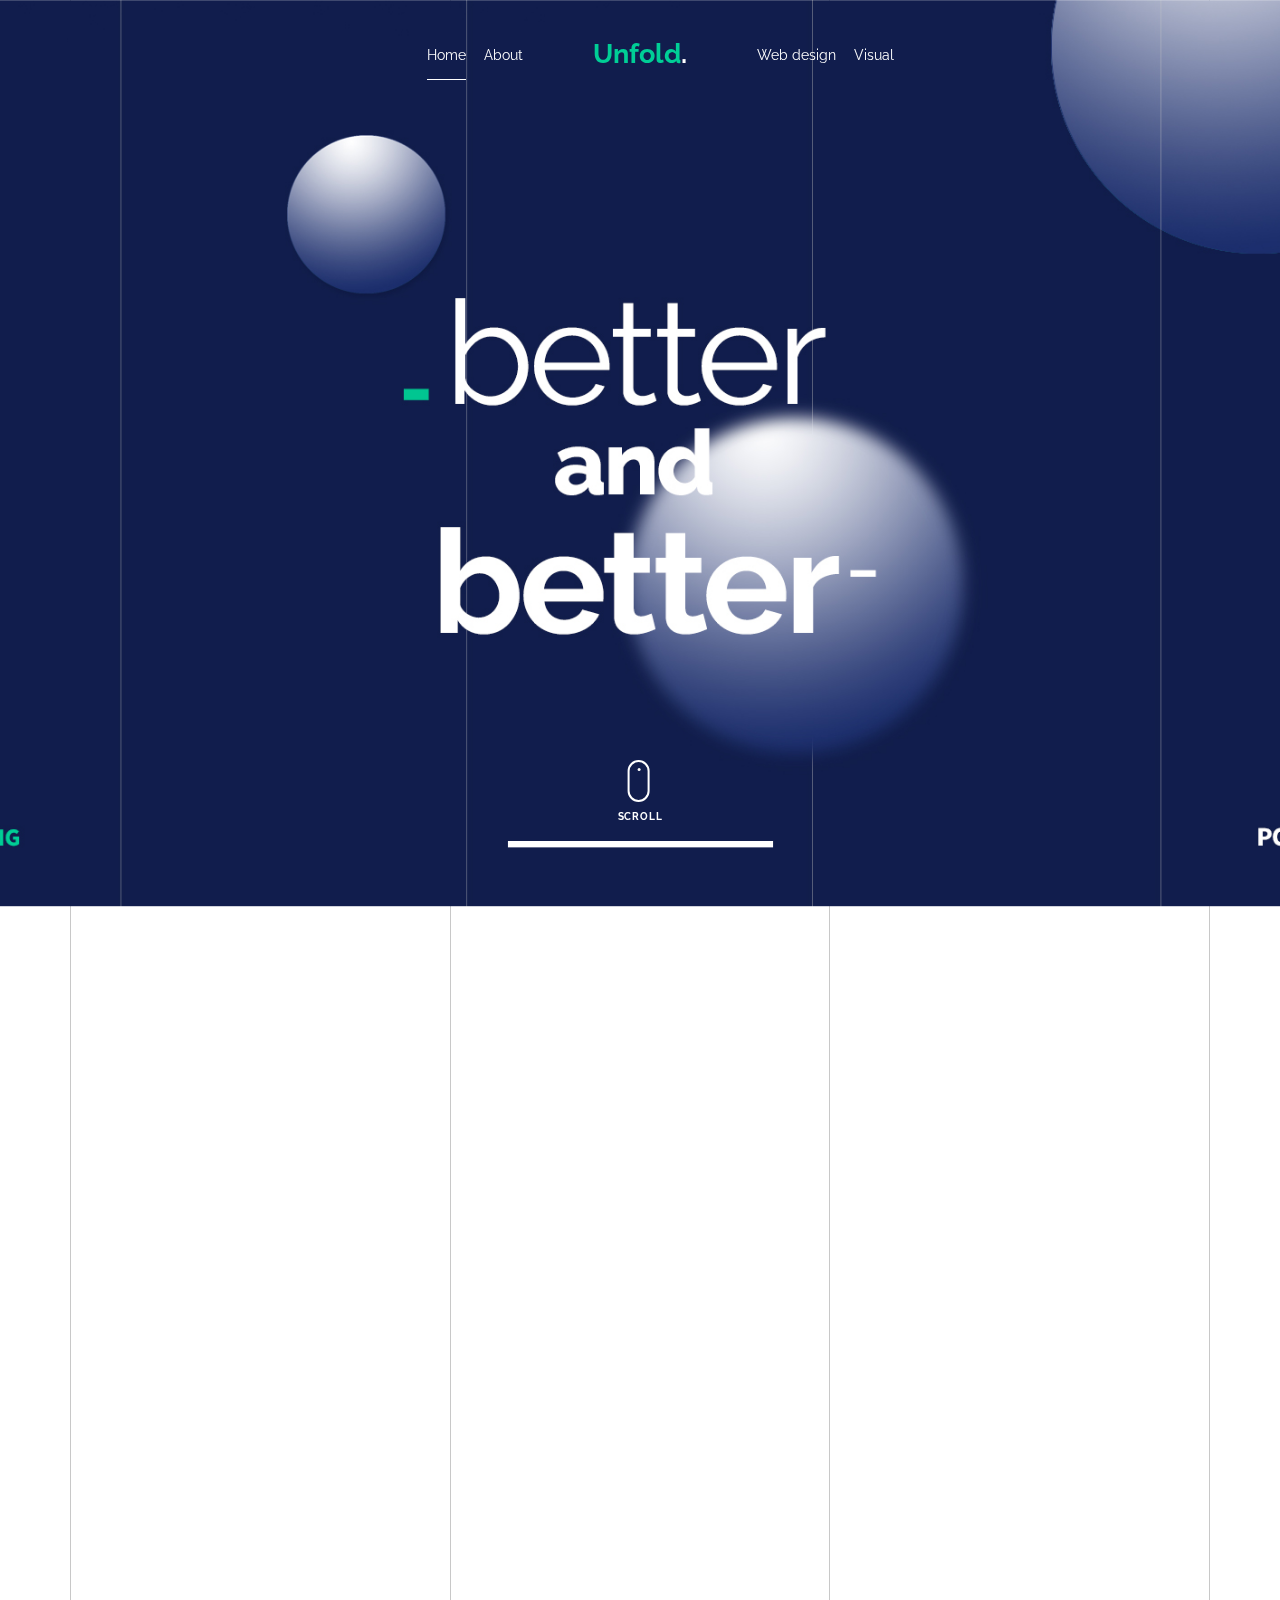
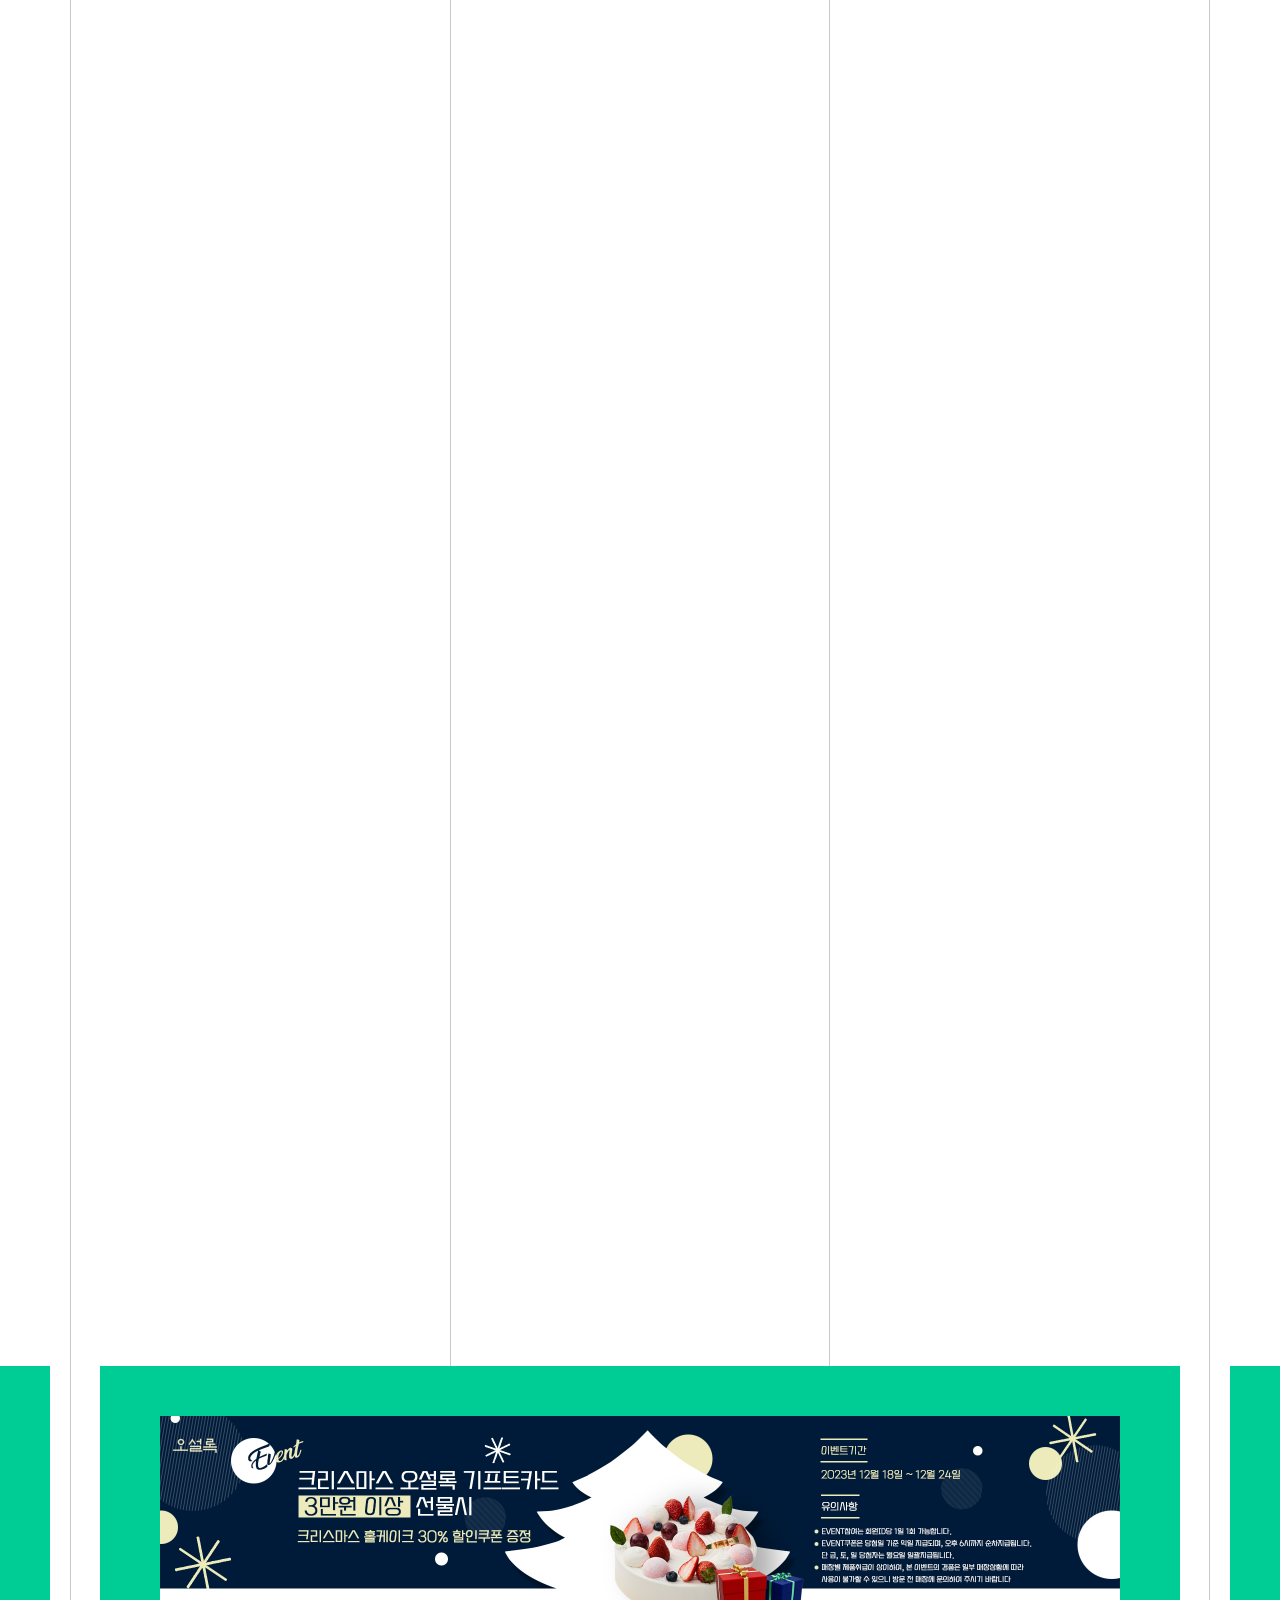
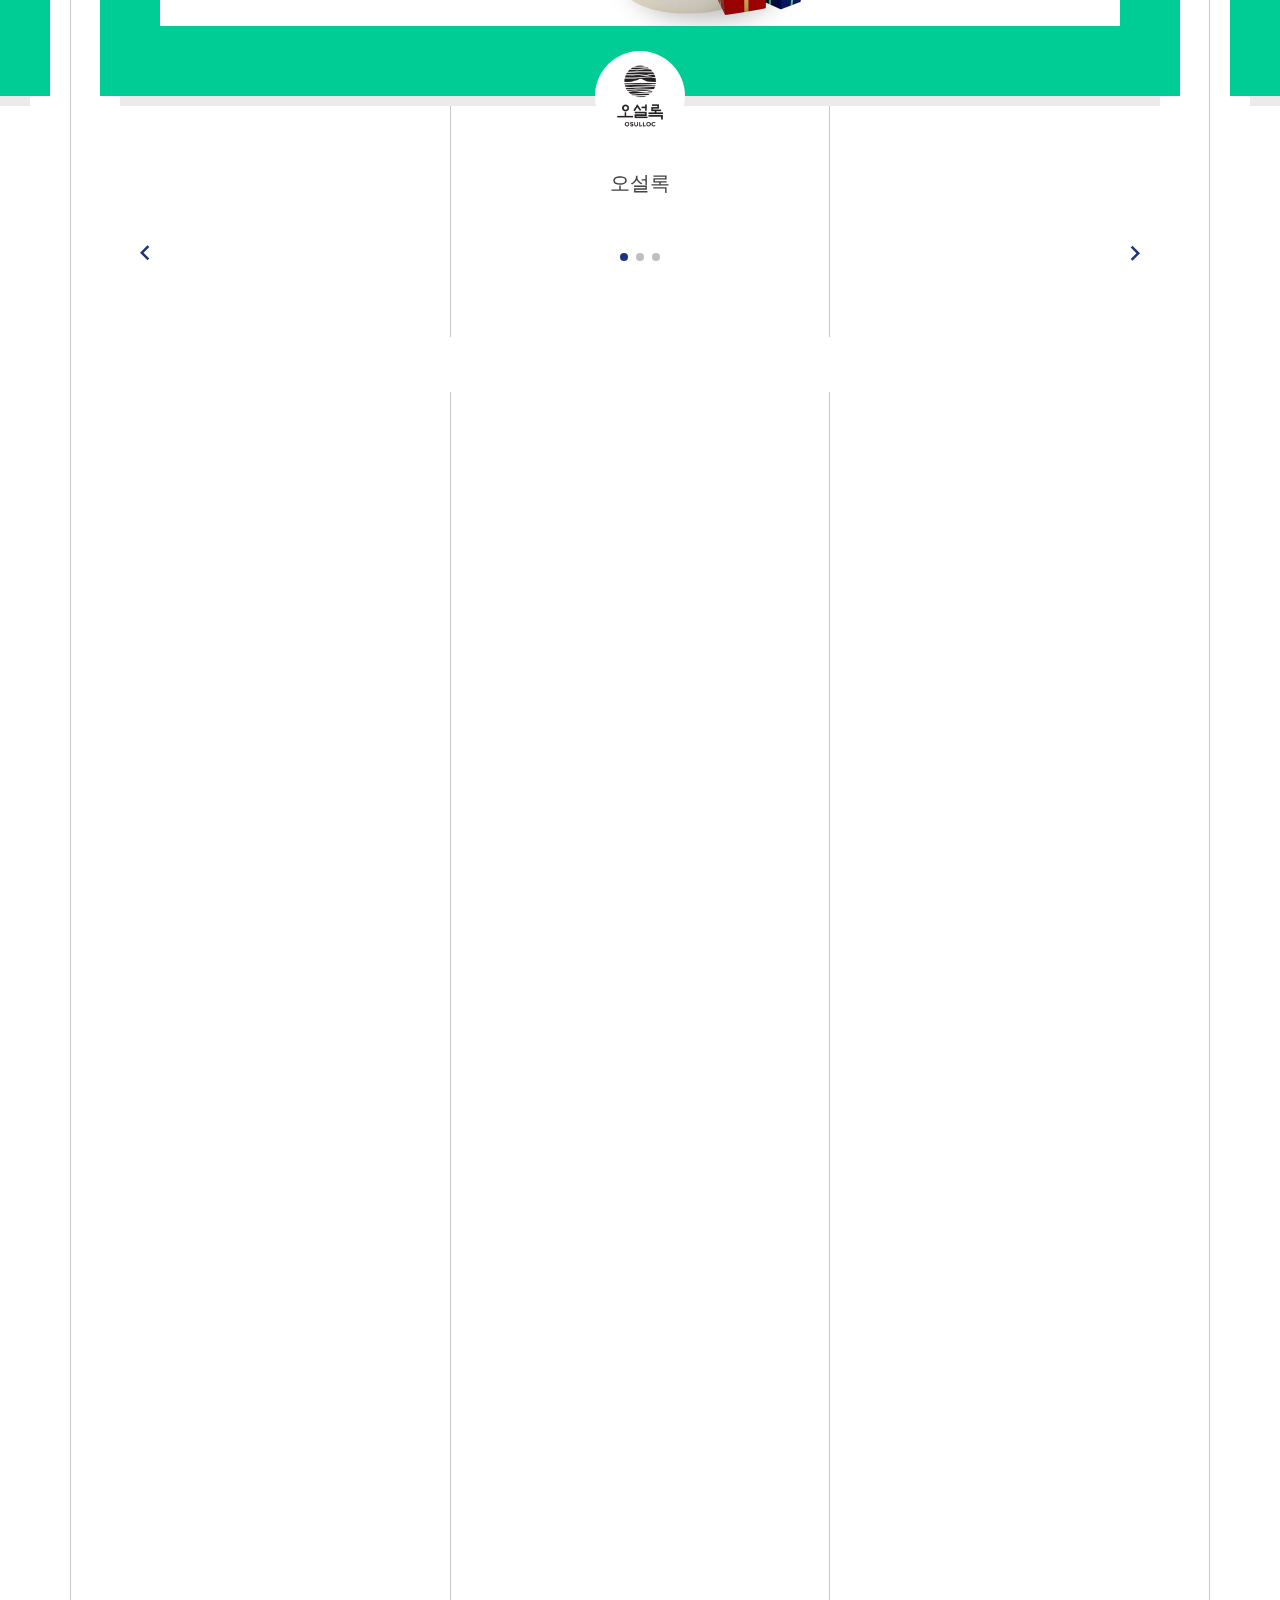
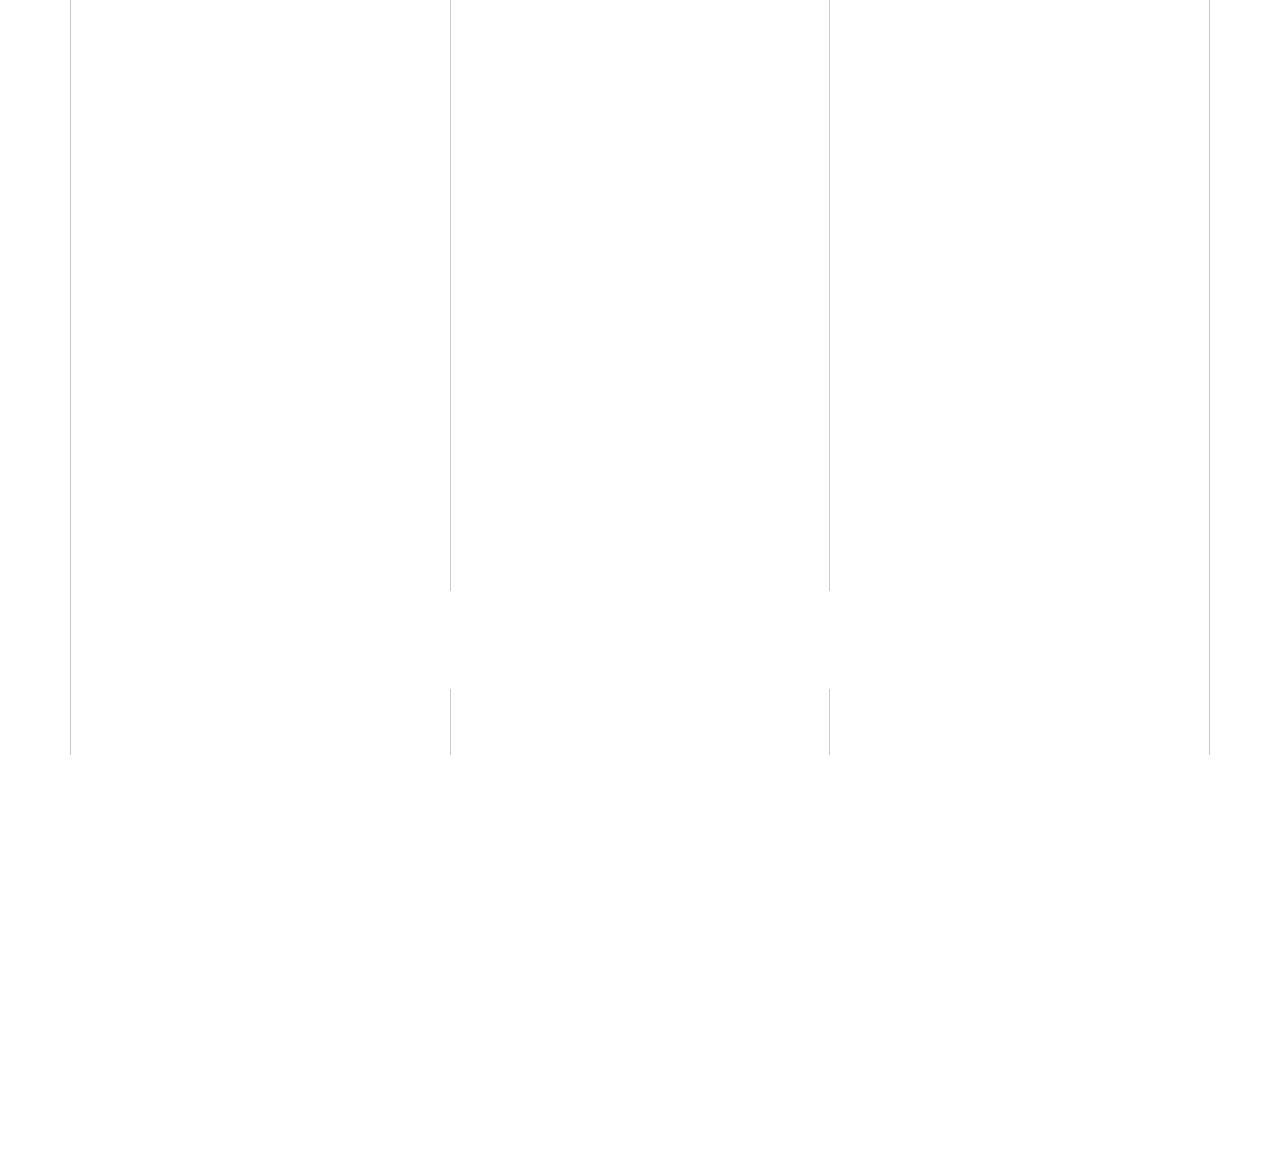
==== index.html @ 8fd65db9 "업로드" ====
<!doctype html>
<html lang="en">

<head>
  <title>Unfold &mdash; A onepage portfolio</title>
  <meta charset="utf-8">
  <meta name="viewport" content="width=device-width, initial-scale=1, shrink-to-fit=no">

  <meta name="description" content="">
  <meta name="keywords" content="html, css, javascript, jquery">
  <meta name="author" content="">

  <link rel="stylesheet" href="css/vendor/icomoon/style.css">
  <link rel="stylesheet" href="css/vendor/owl.carousel.min.css">
  <link rel="stylesheet" href="css/vendor/animate.min.css">
  <link rel="stylesheet" href="css/vendor/aos.css">
  <link rel="stylesheet" href="css/vendor/bootstrap.min.css">
  <link rel="stylesheet" href="css/vendor/jquery.fancybox.min.css">


  <!-- Theme Style -->
  <link rel="stylesheet" href="css/style.css">

</head>

<body data-spy="scroll" data-target=".site-nav-target" data-offset="200">

  <nav class="unslate_co--site-mobile-menu">
    <div class="close-wrap d-flex">
      <a href="#" class="d-flex ml-auto js-menu-toggle">
        <span class="close-label">Close</span>
        <div class="close-times">
          <span class="bar1"></span>
          <span class="bar2"></span>
        </div>
      </a>
    </div>
    <div class="site-mobile-inner"></div>
  </nav>


  <div class="unslate_co--site-wrap">

    <div class="unslate_co--site-inner">

      <div class="lines-wrap">
        <div class="lines-inner">
          <div class="lines"></div>
        </div>
      </div>
      <!-- END lines -->

      <nav class="unslate_co--site-nav site-nav-target">

        <div class="container">

          <div class="row align-items-center justify-content-between text-left">
            <div class="col-md-5 text-right">
              <ul class="site-nav-ul js-clone-nav text-left d-none d-lg-inline-block">
                <li class="has-children"><a href="#home-section" class="nav-link">Home</a> 
                </li>
                <li><a href="#about-section" class="nav-link">About</a></li>
              </ul>
            </div>
            <div class="site-logo pos-absolute">
              <a href="index.html" class="unslate_co--site-logo">Unfold<span>.</span></a>
            </div>
            <div class="col-md-5 text-right text-lg-left">
              <ul class="site-nav-ul js-clone-nav text-left d-none d-lg-inline-block">
                <li><a href="#journal-section" class="nav-link">Web design</a></li>
                <li><a href="#testimonial-section" class="nav-link">Visual</a></li>
              </ul>

              <ul class="site-nav-ul-none-onepage text-right d-inline-block d-lg-none">
                <li><a href="#" class="js-menu-toggle">Menu</a></li>
              </ul>

            </div>
          </div>
        </div>

      </nav>
      <!-- END nav -->

      <div class="cover-v1 jarallax" style="background-image: url('images/cover_bg_2.jpg');" id="home-section">
        <div class="container">
          <div class="row align-items-center">
            
            <!-- <div class="col-md-7 mx-auto text-center">
              <h1 class="heading gsap-reveal-hero">better</h1>
              <h2 class="subheading gsap-reveal-hero">and<br>better
              </h2>
            </div> -->

          </div>
        </div>


        <a href="#portfolio-section" class="mouse-wrap smoothscroll">
          <span class="mouse">
            <span class="scroll"></span>
          </span>
          <span class="mouse-label">Scroll</span>
        </a>

      </div>
      <!-- END .cover-v1 -->

      <div class="unslate_co--section" id="about-section">
        <div class="container">

          <div class="section-heading-wrap text-center mb-5">
            <h2 class="heading-h2 text-center divider"><span class="gsap-reveal">Profile</span></h2>
            <span class="gsap-reveal">
              <img src="images/divider.png" alt="divider" width="76">
            </span>
          </div>


          <div class="row mt-5 justify-content-between">
            <div class="col-md-4">
              <div class="contact-info-v1">
                <div class="gsap-reveal d-block">
                  <span class="d-block contact-info-label">Name</span>
                  <a href="#" class="contact-info-val">김소영 Kim so young</a>
                </div>
                <div class="gsap-reveal d-block">
                  <span class="d-block contact-info-label">Email</span>
                  <a href="#" class="contact-info-val">angiek@naver.com</a>
                </div>
                <div class="gsap-reveal d-block">
                  <span class="d-block contact-info-label">Phone</span>
                  <a href="#" class="contact-info-val">010.6419.0664</a>
                </div>
              </div>
            </div>

            <div class="col-md-4">
              <div class="contact-info-v1">
        
                <div class="gsap-reveal d-block">
                  <span class="d-block contact-info-label">Education</span>
                  <a href="#" class="contact-info-val">부산 문현여자고등학교 졸업<br>동서대학교 디지털디자인학부 졸업</a>
                </div>
                <div class="gsap-reveal d-block">
                  <span class="d-block contact-info-label">career</span>
                  <a href="#" class="contact-info-val">2011.07 - 2012에픽소프트 근무<br>2013 - 2014.03더썸비스타 근무</a>
                </div>
              </div>
            </div>

            <div class="col-md-4">
              <div class="contact-info-v1">
               
                <div class="gsap-reveal d-block">
                  <span class="d-block contact-info-label">licence</span>
                  <a href="#" class="contact-info-val">GTQ 포토샵1급<br>GTQ 일러스트 급</a>
                </div>
                <div class="gsap-reveal d-block">
                  <span class="d-block contact-info-label">Skill</span>
                  <a href="#" class="contact-info-val"><img src="images/skill.jpg"></a>
                </div>
              </div>
            </div>
          </div>
        </div>
      </div>

      <div class="unslate_co--section" id="journal-section">
        <div class="container">
          <div class="section-heading-wrap text-center mb-5">
            <h2 class="heading-h2 text-center divider"><span class="gsap-reveal">Web Design</span></h2>
            <span class="gsap-reveal"><img src="images/divider.png" alt="divider" width="76"></span>
          </div>

          
          <div class="row gutter-v4 align-items-stretch">
            <div class="col-sm-6 col-md-6 col-lg-8 blog-post-entry" data-aos="fade-up" data-aos-delay="0">

              <a href="web_01.html" class="grid-item blog-item w-100 h-100">
                <div class="overlay">
                  <div class="portfolio-item-content">
                    <h3>영도병원 홈페이지</h3>
                    <p class="post-meta">Web Design <span class="small">&bullet;</span> pc , mobile</p>
                  </div>
                </div>
                <img src="images/post_1.jpg" class="lazyload" alt="Image" />
              </a>


            </div>
            <div class="col-sm-6 col-md-6 col-lg-4 blog-post-entry" data-aos="fade-up" data-aos-delay="100">
              <a href="web_02.html" class="grid-item blog-item w-100 h-100">
                <div class="overlay">
                  <div class="portfolio-item-content">
                    <h3>마녀공장 홈페이지</h3>
                    <p class="post-meta">Web Design <span class="small">&bullet;</span> pc </p>
                  </div>
                </div>
                <img src="images/post_2.jpg" class="lazyload" alt="Image" />
              </a>
            </div>


            <div class="col-sm-6 col-md-6 col-lg-4 blog-post-entry" data-aos="fade-up" data-aos-delay="0">

              <a href="web_03.html" class="grid-item blog-item w-100 h-100">
                <div class="overlay">
                  <div class="portfolio-item-content">
                    <h3>샘표 홈페이지</h3>
                    <p class="post-meta">Web Design <span class="small">&bullet;</span> pc </p>
                  </div>
                </div>
                <img src="images/post_3.jpg" class="lazyload" alt="Image" />
              </a>


            </div>
            <div class="col-sm-6 col-md-6 col-lg-4 blog-post-entry" data-aos="fade-up" data-aos-delay="100">
              <a href="web_04.html" class="grid-item blog-item w-100 h-100">
                <div class="overlay">
                  <div class="portfolio-item-content">
                    <h3>해파리스튜디오 스마트스토어</h3>
                    <p class="post-meta">Web Design <span class="small">&bullet;</span> pc , mobile</p>
                  </div>
                </div>
                <img src="images/post_4.jpg" class="lazyload" alt="Image" />
              </a>
            </div>

            <div class="col-sm-6 col-md-6 col-lg-4 blog-post-entry" data-aos="fade-up" data-aos-delay="200">
              <a href="web_05.html" class="grid-item blog-item w-100 h-100">
                <div class="overlay">
                  <div class="portfolio-item-content">
                    <h3>보령 홈페이지</h3>
                    <p class="post-meta">Web Design <span class="small">&bullet;</span> pc </p>
                  </div>
                </div>
                <img src="images/post_5.jpg" class="lazyload" alt="Image" />
              </a>
            </div>

            <div class="col-sm-6 col-md-6 col-lg-12 blog-post-entry" data-aos="fade-up" data-aos-delay="0">

              <a href="web_06.html" class="grid-item blog-item w-100 h-100">
                <div class="overlay">
                  <div class="portfolio-item-content">
                    <h3>초록우산 홈페이지</h3>
                    <p class="post-meta">Web Design <span class="small">&bullet;</span> pc , tablet , mobile</p>
                  </div>
                </div>
                <img src="images/post_1.jpg" class="lazyload" alt="Image" />
              </a>


            </div>


          </div>

        </div>
      </div>

      <div class="unslate_co--section" id="testimonial-section">
        <div class="container">
          <div class="section-heading-wrap text-center mb-5">
            <h2 class="heading-h2 text-center divider"><span class="gsap-reveal">Banner</span></h2>
            <span class="gsap-reveal"><img src="images/divider.png" alt="divider" width="76"></span>
          </div>
        </div>

        <div class="owl-carousel testimonial-slider" data-aos="fade-up">
          <div>
            <div class="testimonial-v1">
              <div class="testimonial-inner-bg">
                <a href="images/ban_01_full.jpg" class="portfolio-item" data-fancybox="gallery" data-caption="Render Packaging">
                  <div class="overlay">
                    <span class="wrap-icon icon-photo2"></span>
                    <div class="portfolio-item-content">
                      <h3>오설록</h3>
                      <p>Banner, photoshop</p>
                    </div>
                  </div>
                <img src="images/ban_01.jpg" alt="오설록배너">
                </a>
              </div>

              <div class="testimonial-author-info">
                <img src="images/person_man_1.jpg" alt="Image">
                <h3>오설록</h3>
                <span class="d-block position">Product Designer @facebook</span>
              </div>

            </div>
          </div>
          <div>
            <div class="testimonial-v1">
              <div class="testimonial-inner-bg">
                <a href="images/ban_02_full.jpg" class="portfolio-item" data-fancybox="gallery" data-caption="Render Packaging">
                  <div class="overlay">
                    <span class="wrap-icon icon-photo2"></span>
                    <div class="portfolio-item-content">
                      <h3>베스킨라빈스</h3>
                      <p>Banner, photoshop</p>
                    </div>
                  </div>
                <img src="images/ban_02.jpg" alt="베스킨라빈스배너">
                </a>
              </div>

              <div class="testimonial-author-info">
                <img src="images/person_man_2.jpg" alt="Image">
                <h3>베스킨라빈스</h3>
                <span class="d-block position">Product Designer @Shopify</span>
              </div>

            </div>
          </div>
          <div>
            <div class="testimonial-v1">
              <div class="testimonial-inner-bg">
                <a href="images/ban_03_full.jpg" class="portfolio-item" data-fancybox="gallery" data-caption="Render Packaging">
                  <div class="overlay">
                    <span class="wrap-icon icon-photo2"></span>
                    <div class="portfolio-item-content">
                      <h3>KB국민카드</h3>
                      <p>banner, photoshop,illustrator</p>
                    </div>
                  </div>
                <img src="images/ban_03.jpg" alt="KB국민카드배너">
                </a>
              </div>

              <div class="testimonial-author-info">
                <img src="images/person_woman_1.jpg" alt="Image">
                <h3>KB국민카드</h3>
                <span class="d-block position">Product Designer @Twitter</span>
              </div>

            </div>
          </div>
        </div>

      </div>
      <!-- END testimonial -->

      <div class="unslate_co--section" id="portfolio-section">
        <div class="container">


          <div class="relative">
            <div class="loader-portfolio-wrap">
              <div class="loader-portfolio"></div>
            </div>
          </div>
          <div id="portfolio-single-holder"></div>

          <div class="portfolio-wrapper">

            <div class="d-flex align-items-center mb-4 gsap-reveal gsap-reveal-filter">
              <h2 class="mr-auto heading-h2"><span class="gsap-reveal">Visual</span></h2>

              <!-- <a href="#" class="text-white js-filter d-inline-block d-lg-none">Filter</a>
              
              <div class="filter-wrap">
                <div class="filter ml-auto" id="filters">
                  <a href="#" class="active" data-filter="*">All</a>
                  <a href="#" data-filter=".web">Web</a>
                  <a href="#" data-filter=".branding">Branding</a>
                  <a href="#" data-filter=".illustration">Illustration</a>
                  <a href="#" data-filter=".packaging">Packaging</a>
                </div>
              </div> -->
            </div>



            <div id="posts" class="row gutter-isotope-item">
              <div class="item web illustration col-sm-6 col-md-6 col-lg-4 isotope-mb-2">
                <a href="images/visual_01_full.jpg" class="portfolio-item isotope-item gsap-reveal-img"
                  data-fancybox="gallery" data-caption="삼진어묵 캠핑어묵탕 출시 배너">
                  <div class="overlay">
                    <span class="wrap-icon2 icon-photo2"></span>
                    <div class="portfolio-item-content">
                      <h3>삼진어묵</h3>
                      <p>Banner, photoshop,illustrator</p>
                    </div>
                  </div>
                  <img src="images/visual_01.jpg" class="lazyload  img-fluid" alt="Images" />
                </a>
              </div>

              <div class="item web illustration col-sm-6 col-md-6 col-lg-4 isotope-mb-2">
                <a href="images/visual_10_full.jpg" class="portfolio-item isotope-item gsap-reveal-img"
                  data-fancybox="gallery" data-caption="카드뉴스 무료폰트">
                  <div class="overlay">
                    <span class="wrap-icon2 icon-photo2"></span>
                    <div class="portfolio-item-content">
                      <h3>카드뉴스 무료폰트</h3>
                      <p>Card news, photoshop</p>
                    </div>
                  </div>
                  <img src="images/visual_10.jpg" class="lazyload  img-fluid" alt="Images" />
                </a>
              </div>

              <div class="item web illustration col-sm-6 col-md-6 col-lg-4 isotope-mb-2">
                <a href="images/visual_12_full.jpg" class="portfolio-item isotope-item gsap-reveal-img"
                  data-fancybox="gallery" data-caption="카드뉴스 일기쓰기">
                  <div class="overlay">
                    <span class="wrap-icon2 icon-photo2"></span>
                    <div class="portfolio-item-content">
                      <h3>카드뉴스 일기쓰기</h3>
                      <p>Banner, photoshop</p>
                    </div>
                  </div>
                  <img src="images/visual_12.jpg" class="lazyload  img-fluid" alt="Images" />
                </a>
              </div>

              <div class="item web illustration col-sm-6 col-md-6 col-lg-4 isotope-mb-2">
                <a href="images/visual_09_full.jpg" class="portfolio-item isotope-item gsap-reveal-img"
                  data-fancybox="gallery" data-caption="카드뉴스 감기예방">
                  <div class="overlay">
                    <span class="wrap-icon2 icon-photo2"></span>
                    <div class="portfolio-item-content">
                      <h3>카드뉴스 감기예방</h3>
                      <p>Card news, photoshop, illustration</p>
                    </div>
                  </div>
                  <img src="images/visual_09.jpg" class="lazyload  img-fluid" alt="Images" />
                </a>
              </div>

              <div class="item web illustration col-sm-6 col-md-6 col-lg-4 isotope-mb-2">
                <a href="images/visual_02_full.jpg" class="portfolio-item isotope-item gsap-reveal-img"
                  data-fancybox="gallery" data-caption="올리브영 가정의달 배너">
                  <div class="overlay">
                    <span class="wrap-icon2 icon-photo2"></span>
                    <div class="portfolio-item-content">
                      <h3>올리브영</h3>
                      <p>Banner, photoshop</p>
                    </div>
                  </div>
                  <img src="images/visual_02.jpg" class="lazyload  img-fluid" alt="Images" />
                </a>
              </div>

              <div class="item web illustration col-sm-6 col-md-6 col-lg-4 isotope-mb-2">
                <a href="images/visual_04_full.jpg" class="portfolio-item isotope-item gsap-reveal-img"
                  data-fancybox="gallery" data-caption="스마트스토어 옐로우팩배너">
                  <div class="overlay">
                    <span class="wrap-icon2 icon-photo2"></span>
                    <div class="portfolio-item-content">
                      <h3>스마트스토어 옐로우팩배너</h3>
                      <p>Banner, photoshop</p>
                    </div>
                  </div>
                  <img src="images/visual_04.jpg" class="lazyload  img-fluid" alt="Images" />
                </a>
              </div>

              <div class="item branding packaging col-sm-6 col-md-6 col-lg-4 isotope-mb-2">
                <a href="images/visual_07_full.jpg" class="portfolio-item item-portrait isotope-item gsap-reveal-img "
                  data-fancybox="gallery" data-caption="스마트스토어 포인트적립배너">
                  <div class="overlay">
                    <span class="wrap-icon2 icon-photo2"></span>
                    <div class="portfolio-item-content">
                      <h3>스마트스토어 포인트적립배너</h3>
                      <p>Banner, photoshop</p>
                    </div>
                  </div>
                  <img src="images/visual_07.jpg" class="lazyload  img-fluid" alt="Images" />
                </a>
              </div>

              <div class="item web illustration col-sm-6 col-md-6 col-lg-4 isotope-mb-2">
                <a href="images/visual_06_full.jpg" class="portfolio-item isotope-item gsap-reveal-img"
                  data-fancybox="gallery" data-caption=" 리뷰어모집팝업&상세페이지">
                  <div class="overlay">
                    <span class="wrap-icon2 icon-photo2"></span>
                    <div class="portfolio-item-content">
                      <h3>리뷰어모집팝업&상세페이지</h3>
                      <p>Banner, photoshop</p>
                    </div>
                  </div>
                  <img src="images/visual_06.jpg" class="lazyload  img-fluid" alt="Images" />
                </a>
              </div>

              <div class="item web illustration col-sm-6 col-md-6 col-lg-4 isotope-mb-2">
                <a href="images/visual_11_full.jpg" class="portfolio-item isotope-item gsap-reveal-img"
                  data-fancybox="gallery" data-caption="카드뉴스 제철과일">
                  <div class="overlay">
                    <span class="wrap-icon2 icon-photo2"></span>
                    <div class="portfolio-item-content">
                      <h3>카드뉴스 제철과일</h3>
                      <p>Banner, photoshop, illustration</p>
                    </div>
                  </div>
                  <img src="images/visual_11.jpg" class="lazyload  img-fluid" alt="Images" />
                </a>
              </div>

              <div class="item web illustration col-sm-6 col-md-6 col-lg-4 isotope-mb-2">
                <a href="images/visual_13_full.jpg" class="portfolio-item isotope-item gsap-reveal-img"
                  data-fancybox="gallery" data-caption="이디야 배너">
                  <div class="overlay">
                    <span class="wrap-icon2 icon-photo2"></span>
                    <div class="portfolio-item-content">
                      <h3>이디야 배너</h3>
                      <p>Banner, photoshop</p>
                    </div>
                  </div>
                  <img src="images/visual_13.jpg" class="lazyload  img-fluid" alt="Images" />
                </a>
              </div>
              
              <div class="item web illustration col-sm-6 col-md-6 col-lg-4 isotope-mb-2">
                <a href="images/visual_08_full.jpg" class="portfolio-item isotope-item gsap-reveal-img"
                  data-fancybox="gallery" data-caption="스마트스토어 추석배너">
                  <div class="overlay">
                    <span class="wrap-icon2 icon-photo2"></span>
                    <div class="portfolio-item-content">
                      <h3>스마트스토어 추석배너</h3>
                      <p>Banner, illustration</p>
                    </div>
                  </div>
                  <img src="images/visual_08.jpg" class="lazyload  img-fluid" alt="Images" />
                </a>
              </div>

              <div class="item web illustration col-sm-6 col-md-6 col-lg-4 isotope-mb-2">
                <a href="images/visual_03_full.jpg" class="portfolio-item isotope-item gsap-reveal-img"
                  data-fancybox="gallery" data-caption="스마트스토어 무료배송배너">
                  <div class="overlay">
                    <span class="wrap-icon2 icon-photo2"></span>
                    <div class="portfolio-item-content">
                      <h3>스마트스토어 무료배송배너 </h3>
                      <p>Banner, photoshop</p>
                    </div>
                  </div>
                  <img src="images/visual_03.jpg" class="lazyload  img-fluid" alt="Images" />
                </a>
              </div>

            </div>

          </div>


        </div>
      </div>

      <div class="unslate_co--section">

        <div class="container">
          <div class="section-heading-wrap text-center mb-5">
            <h2 class="heading-h2 text-center divider"><span class="gsap-reveal">Logo</span></h2>
            <span class="gsap-reveal"><img src="images/divider.png" alt="divider" width="76"></span>
          </div>
        </div>

        <div class="container">
          <div class="owl-carousel logo-slider">
            <div class="logo-v1 gsap-reveal">
              
              <a href="images/logo05_full.jpg" class="portfolio-item" data-fancybox="gallery" data-caption="아이디어스 로고">
              <img src="images/logo05.png" alt="아이디어스로고" class="img-fluid">
              </a>


            </div>
            <div class="logo-v1 gsap-reveal">
              
              <a href="images/logo04_full.jpg" class="portfolio-item" data-fancybox="gallery" data-caption="해파리상점 썸네일로고">
              <img src="images/logo04.png" alt="해파리상점썸네일로고" class="img-fluid">
              </a>

            </div>

            <div class="logo-v1 gsap-reveal">
              
              <a href="images/logo01_full.jpg" class="portfolio-item" data-fancybox="gallery" data-caption="영도병원 로고">
              <img src="images/logo01.png" alt="영도병원로고" class="img-fluid">
              </a>

            </div>

            <div class="logo-v1 gsap-reveal">

              <a href="images/logo02_full.jpg" class="portfolio-item" data-fancybox="gallery" data-caption="샘표 로고">
              <img src="images/logo02.png" alt="샘표로고" class="img-fluid">
              </a>
            </div>
            <div class="logo-v1 gsap-reveal">
              
              <a href="images/logo03_full.jpg" class="portfolio-item" data-fancybox="gallery" data-caption="해파리상점 로고">
              <img src="images/logo03.png" alt="Image" class="img-fluid">
              </a>
            </div>
          </div>
        </div>
      </div>


    </div> <!-- END .unslate_co-site-inner -->

    <footer class="unslate_co--footer unslate_co--section">
      <div class="container">
        <div class="row justify-content-center">
          <div class="col-md-7">

            <div class="footer-site-logo"><a href="#">Unfold<span>.</span></a></div>

            <p class="site-copyright">

              <!-- Link back to Colorlib can't be removed. Template is licensed under CC BY 3.0. -->
              Copyright &copy;
              <script>
                document.write(new Date().getFullYear());
              </script> <span class="footerspan">KIM SO YOUNG</span>  All rights reserved
              <!-- Link back to Colorlib can't be removed. Template is licensed under CC BY 3.0. -->

            </p>

          </div>
        </div>
      </div>
    </footer>


  </div>


  <!-- Loader -->
  <div id="unslate_co--overlayer"></div>
  <div class="site-loader-wrap">
    <div class="site-loader"></div>
  </div>

  <script src="js/scripts-dist.js"></script>
  <script src="js/main.js"></script>

</body>

</html>
---- css/vendor/icomoon/style.css ----
@font-face {
  font-family: 'icomoon';
  src:  url('fonts/icomoon.eot?10si43');
  src:  url('fonts/icomoon.eot?10si43#iefix') format('embedded-opentype'),
    url('fonts/icomoon.ttf?10si43') format('truetype'),
    url('fonts/icomoon.woff?10si43') format('woff'),
    url('fonts/icomoon.svg?10si43#icomoon') format('svg');
  font-weight: normal;
  font-style: normal;
}

[class^="icon-"], [class*=" icon-"] {
  /* use !important to prevent issues with browser extensions that change fonts */
  font-family: 'icomoon' !important;
  speak: none;
  font-style: normal;
  font-weight: normal;
  font-variant: normal;
  text-transform: none;
  line-height: 1;

  /* Better Font Rendering =========== */
  -webkit-font-smoothing: antialiased;
  -moz-osx-font-smoothing: grayscale;
}

.icon-asterisk:before {
  content: "\f069";
}
.icon-plus:before {
  content: "\f067";
}
.icon-question:before {
  content: "\f128";
}
.icon-minus:before {
  content: "\f068";
}
.icon-glass:before {
  content: "\f000";
}
.icon-music:before {
  content: "\f001";
}
.icon-search:before {
  content: "\f002";
}
.icon-envelope-o:before {
  content: "\f003";
}
.icon-heart:before {
  content: "\f004";
}
.icon-star:before {
  content: "\f005";
}
.icon-star-o:before {
  content: "\f006";
}
.icon-user:before {
  content: "\f007";
}
.icon-film:before {
  content: "\f008";
}
.icon-th-large:before {
  content: "\f009";
}
.icon-th:before {
  content: "\f00a";
}
.icon-th-list:before {
  content: "\f00b";
}
.icon-check:before {
  content: "\f00c";
}
.icon-close:before {
  content: "\f00d";
}
.icon-remove:before {
  content: "\f00d";
}
.icon-times:before {
  content: "\f00d";
}
.icon-search-plus:before {
  content: "\f00e";
}
.icon-search-minus:before {
  content: "\f010";
}
.icon-power-off:before {
  content: "\f011";
}
.icon-signal:before {
  content: "\f012";
}
.icon-cog:before {
  content: "\f013";
}
.icon-gear:before {
  content: "\f013";
}
.icon-trash-o:before {
  content: "\f014";
}
.icon-home:before {
  content: "\f015";
}
.icon-file-o:before {
  content: "\f016";
}
.icon-clock-o:before {
  content: "\f017";
}
.icon-road:before {
  content: "\f018";
}
.icon-download:before {
  content: "\f019";
}
.icon-arrow-circle-o-down:before {
  content: "\f01a";
}
.icon-arrow-circle-o-up:before {
  content: "\f01b";
}
.icon-inbox:before {
  content: "\f01c";
}
.icon-play-circle-o:before {
  content: "\f01d";
}
.icon-repeat:before {
  content: "\f01e";
}
.icon-rotate-right:before {
  content: "\f01e";
}
.icon-refresh:before {
  content: "\f021";
}
.icon-list-alt:before {
  content: "\f022";
}
.icon-lock:before {
  content: "\f023";
}
.icon-flag:before {
  content: "\f024";
}
.icon-headphones:before {
  content: "\f025";
}
.icon-volume-off:before {
  content: "\f026";
}
.icon-volume-down:before {
  content: "\f027";
}
.icon-volume-up:before {
  content: "\f028";
}
.icon-qrcode:before {
  content: "\f029";
}
.icon-barcode:before {
  content: "\f02a";
}
.icon-tag:before {
  content: "\f02b";
}
.icon-tags:before {
  content: "\f02c";
}
.icon-book:before {
  content: "\f02d";
}
.icon-bookmark:before {
  content: "\f02e";
}
.icon-print:before {
  content: "\f02f";
}
.icon-camera:before {
  content: "\f030";
}
.icon-font:before {
  content: "\f031";
}
.icon-bold:before {
  content: "\f032";
}
.icon-italic:before {
  content: "\f033";
}
.icon-text-height:before {
  content: "\f034";
}
.icon-text-width:before {
  content: "\f035";
}
.icon-align-left:before {
  content: "\f036";
}
.icon-align-center:before {
  content: "\f037";
}
.icon-align-right:before {
  content: "\f038";
}
.icon-align-justify:before {
  content: "\f039";
}
.icon-list:before {
  content: "\f03a";
}
.icon-dedent:before {
  content: "\f03b";
}
.icon-outdent:before {
  content: "\f03b";
}
.icon-indent:before {
  content: "\f03c";
}
.icon-video-camera:before {
  content: "\f03d";
}
.icon-image:before {
  content: "\f03e";
}
.icon-photo:before {
  content: "\f03e";
}
.icon-picture-o:before {
  content: "\f03e";
}
.icon-pencil:before {
  content: "\f040";
}
.icon-map-marker:before {
  content: "\f041";
}
.icon-adjust:before {
  content: "\f042";
}
.icon-tint:before {
  content: "\f043";
}
.icon-edit:before {
  content: "\f044";
}
.icon-pencil-square-o:before {
  content: "\f044";
}
.icon-share-square-o:before {
  content: "\f045";
}
.icon-check-square-o:before {
  content: "\f046";
}
.icon-arrows:before {
  content: "\f047";
}
.icon-step-backward:before {
  content: "\f048";
}
.icon-fast-backward:before {
  content: "\f049";
}
.icon-backward:before {
  content: "\f04a";
}
.icon-play:before {
  content: "\f04b";
}
.icon-pause:before {
  content: "\f04c";
}
.icon-stop:before {
  content: "\f04d";
}
.icon-forward:before {
  content: "\f04e";
}
.icon-fast-forward:before {
  content: "\f050";
}
.icon-step-forward:before {
  content: "\f051";
}
.icon-eject:before {
  content: "\f052";
}
.icon-chevron-left:before {
  content: "\f053";
}
.icon-chevron-right:before {
  content: "\f054";
}
.icon-plus-circle:before {
  content: "\f055";
}
.icon-minus-circle:before {
  content: "\f056";
}
.icon-times-circle:before {
  content: "\f057";
}
.icon-check-circle:before {
  content: "\f058";
}
.icon-question-circle:before {
  content: "\f059";
}
.icon-info-circle:before {
  content: "\f05a";
}
.icon-crosshairs:before {
  content: "\f05b";
}
.icon-times-circle-o:before {
  content: "\f05c";
}
.icon-check-circle-o:before {
  content: "\f05d";
}
.icon-ban:before {
  content: "\f05e";
}
.icon-arrow-left:before {
  content: "\f060";
}
.icon-arrow-right:before {
  content: "\f061";
}
.icon-arrow-up:before {
  content: "\f062";
}
.icon-arrow-down:before {
  content: "\f063";
}
.icon-mail-forward:before {
  content: "\f064";
}
.icon-share:before {
  content: "\f064";
}
.icon-expand:before {
  content: "\f065";
}
.icon-compress:before {
  content: "\f066";
}
.icon-exclamation-circle:before {
  content: "\f06a";
}
.icon-gift:before {
  content: "\f06b";
}
.icon-leaf:before {
  content: "\f06c";
}
.icon-fire:before {
  content: "\f06d";
}
.icon-eye:before {
  content: "\f06e";
}
.icon-eye-slash:before {
  content: "\f070";
}
.icon-exclamation-triangle:before {
  content: "\f071";
}
.icon-warning:before {
  content: "\f071";
}
.icon-plane:before {
  content: "\f072";
}
.icon-calendar:before {
  content: "\f073";
}
.icon-random:before {
  content: "\f074";
}
.icon-comment:before {
  content: "\f075";
}
.icon-magnet:before {
  content: "\f076";
}
.icon-chevron-up:before {
  content: "\f077";
}
.icon-chevron-down:before {
  content: "\f078";
}
.icon-retweet:before {
  content: "\f079";
}
.icon-shopping-cart:before {
  content: "\f07a";
}
.icon-folder:before {
  content: "\f07b";
}
.icon-folder-open:before {
  content: "\f07c";
}
.icon-arrows-v:before {
  content: "\f07d";
}
.icon-arrows-h:before {
  content: "\f07e";
}
.icon-bar-chart:before {
  content: "\f080";
}
.icon-bar-chart-o:before {
  content: "\f080";
}
.icon-twitter-square:before {
  content: "\f081";
}
.icon-facebook-square:before {
  content: "\f082";
}
.icon-camera-retro:before {
  content: "\f083";
}
.icon-key:before {
  content: "\f084";
}
.icon-cogs:before {
  content: "\f085";
}
.icon-gears:before {
  content: "\f085";
}
.icon-comments:before {
  content: "\f086";
}
.icon-thumbs-o-up:before {
  content: "\f087";
}
.icon-thumbs-o-down:before {
  content: "\f088";
}
.icon-star-half:before {
  content: "\f089";
}
.icon-heart-o:before {
  content: "\f08a";
}
.icon-sign-out:before {
  content: "\f08b";
}
.icon-linkedin-square:before {
  content: "\f08c";
}
.icon-thumb-tack:before {
  content: "\f08d";
}
.icon-external-link:before {
  content: "\f08e";
}
.icon-sign-in:before {
  content: "\f090";
}
.icon-trophy:before {
  content: "\f091";
}
.icon-github-square:before {
  content: "\f092";
}
.icon-upload:before {
  content: "\f093";
}
.icon-lemon-o:before {
  content: "\f094";
}
.icon-phone:before {
  content: "\f095";
}
.icon-square-o:before {
  content: "\f096";
}
.icon-bookmark-o:before {
  content: "\f097";
}
.icon-phone-square:before {
  content: "\f098";
}
.icon-twitter:before {
  content: "\f099";
}
.icon-facebook:before {
  content: "\f09a";
}
.icon-facebook-f:before {
  content: "\f09a";
}
.icon-github:before {
  content: "\f09b";
}
.icon-unlock:before {
  content: "\f09c";
}
.icon-credit-card:before {
  content: "\f09d";
}
.icon-feed:before {
  content: "\f09e";
}
.icon-rss:before {
  content: "\f09e";
}
.icon-hdd-o:before {
  content: "\f0a0";
}
.icon-bullhorn:before {
  content: "\f0a1";
}
.icon-bell-o:before {
  content: "\f0a2";
}
.icon-certificate:before {
  content: "\f0a3";
}
.icon-hand-o-right:before {
  content: "\f0a4";
}
.icon-hand-o-left:before {
  content: "\f0a5";
}
.icon-hand-o-up:before {
  content: "\f0a6";
}
.icon-hand-o-down:before {
  content: "\f0a7";
}
.icon-arrow-circle-left:before {
  content: "\f0a8";
}
.icon-arrow-circle-right:before {
  content: "\f0a9";
}
.icon-arrow-circle-up:before {
  content: "\f0aa";
}
.icon-arrow-circle-down:before {
  content: "\f0ab";
}
.icon-globe:before {
  content: "\f0ac";
}
.icon-wrench:before {
  content: "\f0ad";
}
.icon-tasks:before {
  content: "\f0ae";
}
.icon-filter:before {
  content: "\f0b0";
}
.icon-briefcase:before {
  content: "\f0b1";
}
.icon-arrows-alt:before {
  content: "\f0b2";
}
.icon-group:before {
  content: "\f0c0";
}
.icon-users:before {
  content: "\f0c0";
}
.icon-chain:before {
  content: "\f0c1";
}
.icon-link:before {
  content: "\f0c1";
}
.icon-cloud:before {
  content: "\f0c2";
}
.icon-flask:before {
  content: "\f0c3";
}
.icon-cut:before {
  content: "\f0c4";
}
.icon-scissors:before {
  content: "\f0c4";
}
.icon-copy:before {
  content: "\f0c5";
}
.icon-files-o:before {
  content: "\f0c5";
}
.icon-paperclip:before {
  content: "\f0c6";
}
.icon-floppy-o:before {
  content: "\f0c7";
}
.icon-save:before {
  content: "\f0c7";
}
.icon-square:before {
  content: "\f0c8";
}
.icon-bars:before {
  content: "\f0c9";
}
.icon-navicon:before {
  content: "\f0c9";
}
.icon-reorder:before {
  content: "\f0c9";
}
.icon-list-ul:before {
  content: "\f0ca";
}
.icon-list-ol:before {
  content: "\f0cb";
}
.icon-strikethrough:before {
  content: "\f0cc";
}
.icon-underline:before {
  content: "\f0cd";
}
.icon-table:before {
  content: "\f0ce";
}
.icon-magic:before {
  content: "\f0d0";
}
.icon-truck:before {
  content: "\f0d1";
}
.icon-pinterest:before {
  content: "\f0d2";
}
.icon-pinterest-square:before {
  content: "\f0d3";
}
.icon-google-plus-square:before {
  content: "\f0d4";
}
.icon-google-plus:before {
  content: "\f0d5";
}
.icon-money:before {
  content: "\f0d6";
}
.icon-caret-down:before {
  content: "\f0d7";
}
.icon-caret-up:before {
  content: "\f0d8";
}
.icon-caret-left:before {
  content: "\f0d9";
}
.icon-caret-right:before {
  content: "\f0da";
}
.icon-columns:before {
  content: "\f0db";
}
.icon-sort:before {
  content: "\f0dc";
}
.icon-unsorted:before {
  content: "\f0dc";
}
.icon-sort-desc:before {
  content: "\f0dd";
}
.icon-sort-down:before {
  content: "\f0dd";
}
.icon-sort-asc:before {
  content: "\f0de";
}
.icon-sort-up:before {
  content: "\f0de";
}
.icon-envelope:before {
  content: "\f0e0";
}
.icon-linkedin:before {
  content: "\f0e1";
}
.icon-rotate-left:before {
  content: "\f0e2";
}
.icon-undo:before {
  content: "\f0e2";
}
.icon-gavel:before {
  content: "\f0e3";
}
.icon-legal:before {
  content: "\f0e3";
}
.icon-dashboard:before {
  content: "\f0e4";
}
.icon-tachometer:before {
  content: "\f0e4";
}
.icon-comment-o:before {
  content: "\f0e5";
}
.icon-comments-o:before {
  content: "\f0e6";
}
.icon-bolt:before {
  content: "\f0e7";
}
.icon-flash:before {
  content: "\f0e7";
}
.icon-sitemap:before {
  content: "\f0e8";
}
.icon-umbrella:before {
  content: "\f0e9";
}
.icon-clipboard:before {
  content: "\f0ea";
}
.icon-paste:before {
  content: "\f0ea";
}
.icon-lightbulb-o:before {
  content: "\f0eb";
}
.icon-exchange:before {
  content: "\f0ec";
}
.icon-cloud-download:before {
  content: "\f0ed";
}
.icon-cloud-upload:before {
  content: "\f0ee";
}
.icon-user-md:before {
  content: "\f0f0";
}
.icon-stethoscope:before {
  content: "\f0f1";
}
.icon-suitcase:before {
  content: "\f0f2";
}
.icon-bell:before {
  content: "\f0f3";
}
.icon-coffee:before {
  content: "\f0f4";
}
.icon-cutlery:before {
  content: "\f0f5";
}
.icon-file-text-o:before {
  content: "\f0f6";
}
.icon-building-o:before {
  content: "\f0f7";
}
.icon-hospital-o:before {
  content: "\f0f8";
}
.icon-ambulance:before {
  content: "\f0f9";
}
.icon-medkit:before {
  content: "\f0fa";
}
.icon-fighter-jet:before {
  content: "\f0fb";
}
.icon-beer:before {
  content: "\f0fc";
}
.icon-h-square:before {
  content: "\f0fd";
}
.icon-plus-square:before {
  content: "\f0fe";
}
.icon-angle-double-left:before {
  content: "\f100";
}
.icon-angle-double-right:before {
  content: "\f101";
}
.icon-angle-double-up:before {
  content: "\f102";
}
.icon-angle-double-down:before {
  content: "\f103";
}
.icon-angle-left:before {
  content: "\f104";
}
.icon-angle-right:before {
  content: "\f105";
}
.icon-angle-up:before {
  content: "\f106";
}
.icon-angle-down:before {
  content: "\f107";
}
.icon-desktop:before {
  content: "\f108";
}
.icon-laptop:before {
  content: "\f109";
}
.icon-tablet:before {
  content: "\f10a";
}
.icon-mobile:before {
  content: "\f10b";
}
.icon-mobile-phone:before {
  content: "\f10b";
}
.icon-circle-o:before {
  content: "\f10c";
}
.icon-quote-left:before {
  content: "\f10d";
}
.icon-quote-right:before {
  content: "\f10e";
}
.icon-spinner:before {
  content: "\f110";
}
.icon-circle:before {
  content: "\f111";
}
.icon-mail-reply:before {
  content: "\f112";
}
.icon-reply:before {
  content: "\f112";
}
.icon-github-alt:before {
  content: "\f113";
}
.icon-folder-o:before {
  content: "\f114";
}
.icon-folder-open-o:before {
  content: "\f115";
}
.icon-smile-o:before {
  content: "\f118";
}
.icon-frown-o:before {
  content: "\f119";
}
.icon-meh-o:before {
  content: "\f11a";
}
.icon-gamepad:before {
  content: "\f11b";
}
.icon-keyboard-o:before {
  content: "\f11c";
}
.icon-flag-o:before {
  content: "\f11d";
}
.icon-flag-checkered:before {
  content: "\f11e";
}
.icon-terminal:before {
  content: "\f120";
}
.icon-code:before {
  content: "\f121";
}
.icon-mail-reply-all:before {
  content: "\f122";
}
.icon-reply-all:before {
  content: "\f122";
}
.icon-star-half-empty:before {
  content: "\f123";
}
.icon-star-half-full:before {
  content: "\f123";
}
.icon-star-half-o:before {
  content: "\f123";
}
.icon-location-arrow:before {
  content: "\f124";
}
.icon-crop:before {
  content: "\f125";
}
.icon-code-fork:before {
  content: "\f126";
}
.icon-chain-broken:before {
  content: "\f127";
}
.icon-unlink:before {
  content: "\f127";
}
.icon-info:before {
  content: "\f129";
}
.icon-exclamation:before {
  content: "\f12a";
}
.icon-superscript:before {
  content: "\f12b";
}
.icon-subscript:before {
  content: "\f12c";
}
.icon-eraser:before {
  content: "\f12d";
}
.icon-puzzle-piece:before {
  content: "\f12e";
}
.icon-microphone:before {
  content: "\f130";
}
.icon-microphone-slash:before {
  content: "\f131";
}
.icon-shield:before {
  content: "\f132";
}
.icon-calendar-o:before {
  content: "\f133";
}
.icon-fire-extinguisher:before {
  content: "\f134";
}
.icon-rocket:before {
  content: "\f135";
}
.icon-maxcdn:before {
  content: "\f136";
}
.icon-chevron-circle-left:before {
  content: "\f137";
}
.icon-chevron-circle-right:before {
  content: "\f138";
}
.icon-chevron-circle-up:before {
  content: "\f139";
}
.icon-chevron-circle-down:before {
  content: "\f13a";
}
.icon-html5:before {
  content: "\f13b";
}
.icon-css3:before {
  content: "\f13c";
}
.icon-anchor:before {
  content: "\f13d";
}
.icon-unlock-alt:before {
  content: "\f13e";
}
.icon-bullseye:before {
  content: "\f140";
}
.icon-ellipsis-h:before {
  content: "\f141";
}
.icon-ellipsis-v:before {
  content: "\f142";
}
.icon-rss-square:before {
  content: "\f143";
}
.icon-play-circle:before {
  content: "\f144";
}
.icon-ticket:before {
  content: "\f145";
}
.icon-minus-square:before {
  content: "\f146";
}
.icon-minus-square-o:before {
  content: "\f147";
}
.icon-level-up:before {
  content: "\f148";
}
.icon-level-down:before {
  content: "\f149";
}
.icon-check-square:before {
  content: "\f14a";
}
.icon-pencil-square:before {
  content: "\f14b";
}
.icon-external-link-square:before {
  content: "\f14c";
}
.icon-share-square:before {
  content: "\f14d";
}
.icon-compass:before {
  content: "\f14e";
}
.icon-caret-square-o-down:before {
  content: "\f150";
}
.icon-toggle-down:before {
  content: "\f150";
}
.icon-caret-square-o-up:before {
  content: "\f151";
}
.icon-toggle-up:before {
  content: "\f151";
}
.icon-caret-square-o-right:before {
  content: "\f152";
}
.icon-toggle-right:before {
  content: "\f152";
}
.icon-eur:before {
  content: "\f153";
}
.icon-euro:before {
  content: "\f153";
}
.icon-gbp:before {
  content: "\f154";
}
.icon-dollar:before {
  content: "\f155";
}
.icon-usd:before {
  content: "\f155";
}
.icon-inr:before {
  content: "\f156";
}
.icon-rupee:before {
  content: "\f156";
}
.icon-cny:before {
  content: "\f157";
}
.icon-jpy:before {
  content: "\f157";
}
.icon-rmb:before {
  content: "\f157";
}
.icon-yen:before {
  content: "\f157";
}
.icon-rouble:before {
  content: "\f158";
}
.icon-rub:before {
  content: "\f158";
}
.icon-ruble:before {
  content: "\f158";
}
.icon-krw:before {
  content: "\f159";
}
.icon-won:before {
  content: "\f159";
}
.icon-bitcoin:before {
  content: "\f15a";
}
.icon-btc:before {
  content: "\f15a";
}
.icon-file:before {
  content: "\f15b";
}
.icon-file-text:before {
  content: "\f15c";
}
.icon-sort-alpha-asc:before {
  content: "\f15d";
}
.icon-sort-alpha-desc:before {
  content: "\f15e";
}
.icon-sort-amount-asc:before {
  content: "\f160";
}
.icon-sort-amount-desc:before {
  content: "\f161";
}
.icon-sort-numeric-asc:before {
  content: "\f162";
}
.icon-sort-numeric-desc:before {
  content: "\f163";
}
.icon-thumbs-up:before {
  content: "\f164";
}
.icon-thumbs-down:before {
  content: "\f165";
}
.icon-youtube-square:before {
  content: "\f166";
}
.icon-youtube:before {
  content: "\f167";
}
.icon-xing:before {
  content: "\f168";
}
.icon-xing-square:before {
  content: "\f169";
}
.icon-youtube-play:before {
  content: "\f16a";
}
.icon-dropbox:before {
  content: "\f16b";
}
.icon-stack-overflow:before {
  content: "\f16c";
}
.icon-instagram:before {
  content: "\f16d";
}
.icon-flickr:before {
  content: "\f16e";
}
.icon-adn:before {
  content: "\f170";
}
.icon-bitbucket:before {
  content: "\f171";
}
.icon-bitbucket-square:before {
  content: "\f172";
}
.icon-tumblr:before {
  content: "\f173";
}
.icon-tumblr-square:before {
  content: "\f174";
}
.icon-long-arrow-down:before {
  content: "\f175";
}
.icon-long-arrow-up:before {
  content: "\f176";
}
.icon-long-arrow-left:before {
  content: "\f177";
}
.icon-long-arrow-right:before {
  content: "\f178";
}
.icon-apple:before {
  content: "\f179";
}
.icon-windows:before {
  content: "\f17a";
}
.icon-android:before {
  content: "\f17b";
}
.icon-linux:before {
  content: "\f17c";
}
.icon-dribbble:before {
  content: "\f17d";
}
.icon-skype:before {
  content: "\f17e";
}
.icon-foursquare:before {
  content: "\f180";
}
.icon-trello:before {
  content: "\f181";
}
.icon-female:before {
  content: "\f182";
}
.icon-male:before {
  content: "\f183";
}
.icon-gittip:before {
  content: "\f184";
}
.icon-gratipay:before {
  content: "\f184";
}
.icon-sun-o:before {
  content: "\f185";
}
.icon-moon-o:before {
  content: "\f186";
}
.icon-archive:before {
  content: "\f187";
}
.icon-bug:before {
  content: "\f188";
}
.icon-vk:before {
  content: "\f189";
}
.icon-weibo:before {
  content: "\f18a";
}
.icon-renren:before {
  content: "\f18b";
}
.icon-pagelines:before {
  content: "\f18c";
}
.icon-stack-exchange:before {
  content: "\f18d";
}
.icon-arrow-circle-o-right:before {
  content: "\f18e";
}
.icon-arrow-circle-o-left:before {
  content: "\f190";
}
.icon-caret-square-o-left:before {
  content: "\f191";
}
.icon-toggle-left:before {
  content: "\f191";
}
.icon-dot-circle-o:before {
  content: "\f192";
}
.icon-wheelchair:before {
  content: "\f193";
}
.icon-vimeo-square:before {
  content: "\f194";
}
.icon-try:before {
  content: "\f195";
}
.icon-turkish-lira:before {
  content: "\f195";
}
.icon-plus-square-o:before {
  content: "\f196";
}
.icon-space-shuttle:before {
  content: "\f197";
}
.icon-slack:before {
  content: "\f198";
}
.icon-envelope-square:before {
  content: "\f199";
}
.icon-wordpress:before {
  content: "\f19a";
}
.icon-openid:before {
  content: "\f19b";
}
.icon-bank:before {
  content: "\f19c";
}
.icon-institution:before {
  content: "\f19c";
}
.icon-university:before {
  content: "\f19c";
}
.icon-graduation-cap:before {
  content: "\f19d";
}
.icon-mortar-board:before {
  content: "\f19d";
}
.icon-yahoo:before {
  content: "\f19e";
}
.icon-google:before {
  content: "\f1a0";
}
.icon-reddit:before {
  content: "\f1a1";
}
.icon-reddit-square:before {
  content: "\f1a2";
}
.icon-stumbleupon-circle:before {
  content: "\f1a3";
}
.icon-stumbleupon:before {
  content: "\f1a4";
}
.icon-delicious:before {
  content: "\f1a5";
}
.icon-digg:before {
  content: "\f1a6";
}
.icon-pied-piper-pp:before {
  content: "\f1a7";
}
.icon-pied-piper-alt:before {
  content: "\f1a8";
}
.icon-drupal:before {
  content: "\f1a9";
}
.icon-joomla:before {
  content: "\f1aa";
}
.icon-language:before {
  content: "\f1ab";
}
.icon-fax:before {
  content: "\f1ac";
}
.icon-building:before {
  content: "\f1ad";
}
.icon-child:before {
  content: "\f1ae";
}
.icon-paw:before {
  content: "\f1b0";
}
.icon-spoon:before {
  content: "\f1b1";
}
.icon-cube:before {
  content: "\f1b2";
}
.icon-cubes:before {
  content: "\f1b3";
}
.icon-behance:before {
  content: "\f1b4";
}
.icon-behance-square:before {
  content: "\f1b5";
}
.icon-steam:before {
  content: "\f1b6";
}
.icon-steam-square:before {
  content: "\f1b7";
}
.icon-recycle:before {
  content: "\f1b8";
}
.icon-automobile:before {
  content: "\f1b9";
}
.icon-car:before {
  content: "\f1b9";
}
.icon-cab:before {
  content: "\f1ba";
}
.icon-taxi:before {
  content: "\f1ba";
}
.icon-tree:before {
  content: "\f1bb";
}
.icon-spotify:before {
  content: "\f1bc";
}
.icon-deviantart:before {
  content: "\f1bd";
}
.icon-soundcloud:before {
  content: "\f1be";
}
.icon-database:before {
  content: "\f1c0";
}
.icon-file-pdf-o:before {
  content: "\f1c1";
}
.icon-file-word-o:before {
  content: "\f1c2";
}
.icon-file-excel-o:before {
  content: "\f1c3";
}
.icon-file-powerpoint-o:before {
  content: "\f1c4";
}
.icon-file-image-o:before {
  content: "\f1c5";
}
.icon-file-photo-o:before {
  content: "\f1c5";
}
.icon-file-picture-o:before {
  content: "\f1c5";
}
.icon-file-archive-o:before {
  content: "\f1c6";
}
.icon-file-zip-o:before {
  content: "\f1c6";
}
.icon-file-audio-o:before {
  content: "\f1c7";
}
.icon-file-sound-o:before {
  content: "\f1c7";
}
.icon-file-movie-o:before {
  content: "\f1c8";
}
.icon-file-video-o:before {
  content: "\f1c8";
}
.icon-file-code-o:before {
  content: "\f1c9";
}
.icon-vine:before {
  content: "\f1ca";
}
.icon-codepen:before {
  content: "\f1cb";
}
.icon-jsfiddle:before {
  content: "\f1cc";
}
.icon-life-bouy:before {
  content: "\f1cd";
}
.icon-life-buoy:before {
  content: "\f1cd";
}
.icon-life-ring:before {
  content: "\f1cd";
}
.icon-life-saver:before {
  content: "\f1cd";
}
.icon-support:before {
  content: "\f1cd";
}
.icon-circle-o-notch:before {
  content: "\f1ce";
}
.icon-ra:before {
  content: "\f1d0";
}
.icon-rebel:before {
  content: "\f1d0";
}
.icon-resistance:before {
  content: "\f1d0";
}
.icon-empire:before {
  content: "\f1d1";
}
.icon-ge:before {
  content: "\f1d1";
}
.icon-git-square:before {
  content: "\f1d2";
}
.icon-git:before {
  content: "\f1d3";
}
.icon-hacker-news:before {
  content: "\f1d4";
}
.icon-y-combinator-square:before {
  content: "\f1d4";
}
.icon-yc-square:before {
  content: "\f1d4";
}
.icon-tencent-weibo:before {
  content: "\f1d5";
}
.icon-qq:before {
  content: "\f1d6";
}
.icon-wechat:before {
  content: "\f1d7";
}
.icon-weixin:before {
  content: "\f1d7";
}
.icon-paper-plane:before {
  content: "\f1d8";
}
.icon-send:before {
  content: "\f1d8";
}
.icon-paper-plane-o:before {
  content: "\f1d9";
}
.icon-send-o:before {
  content: "\f1d9";
}
.icon-history:before {
  content: "\f1da";
}
.icon-circle-thin:before {
  content: "\f1db";
}
.icon-header:before {
  content: "\f1dc";
}
.icon-paragraph:before {
  content: "\f1dd";
}
.icon-sliders:before {
  content: "\f1de";
}
.icon-share-alt:before {
  content: "\f1e0";
}
.icon-share-alt-square:before {
  content: "\f1e1";
}
.icon-bomb:before {
  content: "\f1e2";
}
.icon-futbol-o:before {
  content: "\f1e3";
}
.icon-soccer-ball-o:before {
  content: "\f1e3";
}
.icon-tty:before {
  content: "\f1e4";
}
.icon-binoculars:before {
  content: "\f1e5";
}
.icon-plug:before {
  content: "\f1e6";
}
.icon-slideshare:before {
  content: "\f1e7";
}
.icon-twitch:before {
  content: "\f1e8";
}
.icon-yelp:before {
  content: "\f1e9";
}
.icon-newspaper-o:before {
  content: "\f1ea";
}
.icon-wifi:before {
  content: "\f1eb";
}
.icon-calculator:before {
  content: "\f1ec";
}
.icon-paypal:before {
  content: "\f1ed";
}
.icon-google-wallet:before {
  content: "\f1ee";
}
.icon-cc-visa:before {
  content: "\f1f0";
}
.icon-cc-mastercard:before {
  content: "\f1f1";
}
.icon-cc-discover:before {
  content: "\f1f2";
}
.icon-cc-amex:before {
  content: "\f1f3";
}
.icon-cc-paypal:before {
  content: "\f1f4";
}
.icon-cc-stripe:before {
  content: "\f1f5";
}
.icon-bell-slash:before {
  content: "\f1f6";
}
.icon-bell-slash-o:before {
  content: "\f1f7";
}
.icon-trash:before {
  content: "\f1f8";
}
.icon-copyright:before {
  content: "\f1f9";
}
.icon-at:before {
  content: "\f1fa";
}
.icon-eyedropper:before {
  content: "\f1fb";
}
.icon-paint-brush:before {
  content: "\f1fc";
}
.icon-birthday-cake:before {
  content: "\f1fd";
}
.icon-area-chart:before {
  content: "\f1fe";
}
.icon-pie-chart:before {
  content: "\f200";
}
.icon-line-chart:before {
  content: "\f201";
}
.icon-lastfm:before {
  content: "\f202";
}
.icon-lastfm-square:before {
  content: "\f203";
}
.icon-toggle-off:before {
  content: "\f204";
}
.icon-toggle-on:before {
  content: "\f205";
}
.icon-bicycle:before {
  content: "\f206";
}
.icon-bus:before {
  content: "\f207";
}
.icon-ioxhost:before {
  content: "\f208";
}
.icon-angellist:before {
  content: "\f209";
}
.icon-cc:before {
  content: "\f20a";
}
.icon-ils:before {
  content: "\f20b";
}
.icon-shekel:before {
  content: "\f20b";
}
.icon-sheqel:before {
  content: "\f20b";
}
.icon-meanpath:before {
  content: "\f20c";
}
.icon-buysellads:before {
  content: "\f20d";
}
.icon-connectdevelop:before {
  content: "\f20e";
}
.icon-dashcube:before {
  content: "\f210";
}
.icon-forumbee:before {
  content: "\f211";
}
.icon-leanpub:before {
  content: "\f212";
}
.icon-sellsy:before {
  content: "\f213";
}
.icon-shirtsinbulk:before {
  content: "\f214";
}
.icon-simplybuilt:before {
  content: "\f215";
}
.icon-skyatlas:before {
  content: "\f216";
}
.icon-cart-plus:before {
  content: "\f217";
}
.icon-cart-arrow-down:before {
  content: "\f218";
}
.icon-diamond:before {
  content: "\f219";
}
.icon-ship:before {
  content: "\f21a";
}
.icon-user-secret:before {
  content: "\f21b";
}
.icon-motorcycle:before {
  content: "\f21c";
}
.icon-street-view:before {
  content: "\f21d";
}
.icon-heartbeat:before {
  content: "\f21e";
}
.icon-venus:before {
  content: "\f221";
}
.icon-mars:before {
  content: "\f222";
}
.icon-mercury:before {
  content: "\f223";
}
.icon-intersex:before {
  content: "\f224";
}
.icon-transgender:before {
  content: "\f224";
}
.icon-transgender-alt:before {
  content: "\f225";
}
.icon-venus-double:before {
  content: "\f226";
}
.icon-mars-double:before {
  content: "\f227";
}
.icon-venus-mars:before {
  content: "\f228";
}
.icon-mars-stroke:before {
  content: "\f229";
}
.icon-mars-stroke-v:before {
  content: "\f22a";
}
.icon-mars-stroke-h:before {
  content: "\f22b";
}
.icon-neuter:before {
  content: "\f22c";
}
.icon-genderless:before {
  content: "\f22d";
}
.icon-facebook-official:before {
  content: "\f230";
}
.icon-pinterest-p:before {
  content: "\f231";
}
.icon-whatsapp:before {
  content: "\f232";
}
.icon-server:before {
  content: "\f233";
}
.icon-user-plus:before {
  content: "\f234";
}
.icon-user-times:before {
  content: "\f235";
}
.icon-bed:before {
  content: "\f236";
}
.icon-hotel:before {
  content: "\f236";
}
.icon-viacoin:before {
  content: "\f237";
}
.icon-train:before {
  content: "\f238";
}
.icon-subway:before {
  content: "\f239";
}
.icon-medium:before {
  content: "\f23a";
}
.icon-y-combinator:before {
  content: "\f23b";
}
.icon-yc:before {
  content: "\f23b";
}
.icon-optin-monster:before {
  content: "\f23c";
}
.icon-opencart:before {
  content: "\f23d";
}
.icon-expeditedssl:before {
  content: "\f23e";
}
.icon-battery:before {
  content: "\f240";
}
.icon-battery-4:before {
  content: "\f240";
}
.icon-battery-full:before {
  content: "\f240";
}
.icon-battery-3:before {
  content: "\f241";
}
.icon-battery-three-quarters:before {
  content: "\f241";
}
.icon-battery-2:before {
  content: "\f242";
}
.icon-battery-half:before {
  content: "\f242";
}
.icon-battery-1:before {
  content: "\f243";
}
.icon-battery-quarter:before {
  content: "\f243";
}
.icon-battery-0:before {
  content: "\f244";
}
.icon-battery-empty:before {
  content: "\f244";
}
.icon-mouse-pointer:before {
  content: "\f245";
}
.icon-i-cursor:before {
  content: "\f246";
}
.icon-object-group:before {
  content: "\f247";
}
.icon-object-ungroup:before {
  content: "\f248";
}
.icon-sticky-note:before {
  content: "\f249";
}
.icon-sticky-note-o:before {
  content: "\f24a";
}
.icon-cc-jcb:before {
  content: "\f24b";
}
.icon-cc-diners-club:before {
  content: "\f24c";
}
.icon-clone:before {
  content: "\f24d";
}
.icon-balance-scale:before {
  content: "\f24e";
}
.icon-hourglass-o:before {
  content: "\f250";
}
.icon-hourglass-1:before {
  content: "\f251";
}
.icon-hourglass-start:before {
  content: "\f251";
}
.icon-hourglass-2:before {
  content: "\f252";
}
.icon-hourglass-half:before {
  content: "\f252";
}
.icon-hourglass-3:before {
  content: "\f253";
}
.icon-hourglass-end:before {
  content: "\f253";
}
.icon-hourglass:before {
  content: "\f254";
}
.icon-hand-grab-o:before {
  content: "\f255";
}
.icon-hand-rock-o:before {
  content: "\f255";
}
.icon-hand-paper-o:before {
  content: "\f256";
}
.icon-hand-stop-o:before {
  content: "\f256";
}
.icon-hand-scissors-o:before {
  content: "\f257";
}
.icon-hand-lizard-o:before {
  content: "\f258";
}
.icon-hand-spock-o:before {
  content: "\f259";
}
.icon-hand-pointer-o:before {
  content: "\f25a";
}
.icon-hand-peace-o:before {
  content: "\f25b";
}
.icon-trademark:before {
  content: "\f25c";
}
.icon-registered:before {
  content: "\f25d";
}
.icon-creative-commons:before {
  content: "\f25e";
}
.icon-gg:before {
  content: "\f260";
}
.icon-gg-circle:before {
  content: "\f261";
}
.icon-tripadvisor:before {
  content: "\f262";
}
.icon-odnoklassniki:before {
  content: "\f263";
}
.icon-odnoklassniki-square:before {
  content: "\f264";
}
.icon-get-pocket:before {
  content: "\f265";
}
.icon-wikipedia-w:before {
  content: "\f266";
}
.icon-safari:before {
  content: "\f267";
}
.icon-chrome:before {
  content: "\f268";
}
.icon-firefox:before {
  content: "\f269";
}
.icon-opera:before {
  content: "\f26a";
}
.icon-internet-explorer:before {
  content: "\f26b";
}
.icon-television:before {
  content: "\f26c";
}
.icon-tv:before {
  content: "\f26c";
}
.icon-contao:before {
  content: "\f26d";
}
.icon-500px:before {
  content: "\f26e";
}
.icon-amazon:before {
  content: "\f270";
}
.icon-calendar-plus-o:before {
  content: "\f271";
}
.icon-calendar-minus-o:before {
  content: "\f272";
}
.icon-calendar-times-o:before {
  content: "\f273";
}
.icon-calendar-check-o:before {
  content: "\f274";
}
.icon-industry:before {
  content: "\f275";
}
.icon-map-pin:before {
  content: "\f276";
}
.icon-map-signs:before {
  content: "\f277";
}
.icon-map-o:before {
  content: "\f278";
}
.icon-map:before {
  content: "\f279";
}
.icon-commenting:before {
  content: "\f27a";
}
.icon-commenting-o:before {
  content: "\f27b";
}
.icon-houzz:before {
  content: "\f27c";
}
.icon-vimeo:before {
  content: "\f27d";
}
.icon-black-tie:before {
  content: "\f27e";
}
.icon-fonticons:before {
  content: "\f280";
}
.icon-reddit-alien:before {
  content: "\f281";
}
.icon-edge:before {
  content: "\f282";
}
.icon-credit-card-alt:before {
  content: "\f283";
}
.icon-codiepie:before {
  content: "\f284";
}
.icon-modx:before {
  content: "\f285";
}
.icon-fort-awesome:before {
  content: "\f286";
}
.icon-usb:before {
  content: "\f287";
}
.icon-product-hunt:before {
  content: "\f288";
}
.icon-mixcloud:before {
  content: "\f289";
}
.icon-scribd:before {
  content: "\f28a";
}
.icon-pause-circle:before {
  content: "\f28b";
}
.icon-pause-circle-o:before {
  content: "\f28c";
}
.icon-stop-circle:before {
  content: "\f28d";
}
.icon-stop-circle-o:before {
  content: "\f28e";
}
.icon-shopping-bag:before {
  content: "\f290";
}
.icon-shopping-basket:before {
  content: "\f291";
}
.icon-hashtag:before {
  content: "\f292";
}
.icon-bluetooth:before {
  content: "\f293";
}
.icon-bluetooth-b:before {
  content: "\f294";
}
.icon-percent:before {
  content: "\f295";
}
.icon-gitlab:before {
  content: "\f296";
}
.icon-wpbeginner:before {
  content: "\f297";
}
.icon-wpforms:before {
  content: "\f298";
}
.icon-envira:before {
  content: "\f299";
}
.icon-universal-access:before {
  content: "\f29a";
}
.icon-wheelchair-alt:before {
  content: "\f29b";
}
.icon-question-circle-o:before {
  content: "\f29c";
}
.icon-blind:before {
  content: "\f29d";
}
.icon-audio-description:before {
  content: "\f29e";
}
.icon-volume-control-phone:before {
  content: "\f2a0";
}
.icon-braille:before {
  content: "\f2a1";
}
.icon-assistive-listening-systems:before {
  content: "\f2a2";
}
.icon-american-sign-language-interpreting:before {
  content: "\f2a3";
}
.icon-asl-interpreting:before {
  content: "\f2a3";
}
.icon-deaf:before {
  content: "\f2a4";
}
.icon-deafness:before {
  content: "\f2a4";
}
.icon-hard-of-hearing:before {
  content: "\f2a4";
}
.icon-glide:before {
  content: "\f2a5";
}
.icon-glide-g:before {
  content: "\f2a6";
}
.icon-sign-language:before {
  content: "\f2a7";
}
.icon-signing:before {
  content: "\f2a7";
}
.icon-low-vision:before {
  content: "\f2a8";
}
.icon-viadeo:before {
  content: "\f2a9";
}
.icon-viadeo-square:before {
  content: "\f2aa";
}
.icon-snapchat:before {
  content: "\f2ab";
}
.icon-snapchat-ghost:before {
  content: "\f2ac";
}
.icon-snapchat-square:before {
  content: "\f2ad";
}
.icon-pied-piper:before {
  content: "\f2ae";
}
.icon-first-order:before {
  content: "\f2b0";
}
.icon-yoast:before {
  content: "\f2b1";
}
.icon-themeisle:before {
  content: "\f2b2";
}
.icon-google-plus-circle:before {
  content: "\f2b3";
}
.icon-google-plus-official:before {
  content: "\f2b3";
}
.icon-fa:before {
  content: "\f2b4";
}
.icon-font-awesome:before {
  content: "\f2b4";
}
.icon-handshake-o:before {
  content: "\f2b5";
}
.icon-envelope-open:before {
  content: "\f2b6";
}
.icon-envelope-open-o:before {
  content: "\f2b7";
}
.icon-linode:before {
  content: "\f2b8";
}
.icon-address-book:before {
  content: "\f2b9";
}
.icon-address-book-o:before {
  content: "\f2ba";
}
.icon-address-card:before {
  content: "\f2bb";
}
.icon-vcard:before {
  content: "\f2bb";
}
.icon-address-card-o:before {
  content: "\f2bc";
}
.icon-vcard-o:before {
  content: "\f2bc";
}
.icon-user-circle:before {
  content: "\f2bd";
}
.icon-user-circle-o:before {
  content: "\f2be";
}
.icon-user-o:before {
  content: "\f2c0";
}
.icon-id-badge:before {
  content: "\f2c1";
}
.icon-drivers-license:before {
  content: "\f2c2";
}
.icon-id-card:before {
  content: "\f2c2";
}
.icon-drivers-license-o:before {
  content: "\f2c3";
}
.icon-id-card-o:before {
  content: "\f2c3";
}
.icon-quora:before {
  content: "\f2c4";
}
.icon-free-code-camp:before {
  content: "\f2c5";
}
.icon-telegram:before {
  content: "\f2c6";
}
.icon-thermometer:before {
  content: "\f2c7";
}
.icon-thermometer-4:before {
  content: "\f2c7";
}
.icon-thermometer-full:before {
  content: "\f2c7";
}
.icon-thermometer-3:before {
  content: "\f2c8";
}
.icon-thermometer-three-quarters:before {
  content: "\f2c8";
}
.icon-thermometer-2:before {
  content: "\f2c9";
}
.icon-thermometer-half:before {
  content: "\f2c9";
}
.icon-thermometer-1:before {
  content: "\f2ca";
}
.icon-thermometer-quarter:before {
  content: "\f2ca";
}
.icon-thermometer-0:before {
  content: "\f2cb";
}
.icon-thermometer-empty:before {
  content: "\f2cb";
}
.icon-shower:before {
  content: "\f2cc";
}
.icon-bath:before {
  content: "\f2cd";
}
.icon-bathtub:before {
  content: "\f2cd";
}
.icon-s15:before {
  content: "\f2cd";
}
.icon-podcast:before {
  content: "\f2ce";
}
.icon-window-maximize:before {
  content: "\f2d0";
}
.icon-window-minimize:before {
  content: "\f2d1";
}
.icon-window-restore:before {
  content: "\f2d2";
}
.icon-times-rectangle:before {
  content: "\f2d3";
}
.icon-window-close:before {
  content: "\f2d3";
}
.icon-times-rectangle-o:before {
  content: "\f2d4";
}
.icon-window-close-o:before {
  content: "\f2d4";
}
.icon-bandcamp:before {
  content: "\f2d5";
}
.icon-grav:before {
  content: "\f2d6";
}
.icon-etsy:before {
  content: "\f2d7";
}
.icon-imdb:before {
  content: "\f2d8";
}
.icon-ravelry:before {
  content: "\f2d9";
}
.icon-eercast:before {
  content: "\f2da";
}
.icon-microchip:before {
  content: "\f2db";
}
.icon-snowflake-o:before {
  content: "\f2dc";
}
.icon-superpowers:before {
  content: "\f2dd";
}
.icon-wpexplorer:before {
  content: "\f2de";
}
.icon-meetup:before {
  content: "\f2e0";
}
.icon-3d_rotation:before {
  content: "\e84d";
}
.icon-ac_unit:before {
  content: "\eb3b";
}
.icon-alarm:before {
  content: "\e855";
}
.icon-access_alarms:before {
  content: "\e191";
}
.icon-schedule:before {
  content: "\e8b5";
}
.icon-accessibility:before {
  content: "\e84e";
}
.icon-accessible:before {
  content: "\e914";
}
.icon-account_balance:before {
  content: "\e84f";
}
.icon-account_balance_wallet:before {
  content: "\e850";
}
.icon-account_box:before {
  content: "\e851";
}
.icon-account_circle:before {
  content: "\e853";
}
.icon-adb:before {
  content: "\e60e";
}
.icon-add:before {
  content: "\e145";
}
.icon-add_a_photo:before {
  content: "\e439";
}
.icon-alarm_add:before {
  content: "\e856";
}
.icon-add_alert:before {
  content: "\e003";
}
.icon-add_box:before {
  content: "\e146";
}
.icon-add_circle:before {
  content: "\e147";
}
.icon-control_point:before {
  content: "\e3ba";
}
.icon-add_location:before {
  content: "\e567";
}
.icon-add_shopping_cart:before {
  content: "\e854";
}
.icon-queue:before {
  content: "\e03c";
}
.icon-add_to_queue:before {
  content: "\e05c";
}
.icon-adjust2:before {
  content: "\e39e";
}
.icon-airline_seat_flat:before {
  content: "\e630";
}
.icon-airline_seat_flat_angled:before {
  content: "\e631";
}
.icon-airline_seat_individual_suite:before {
  content: "\e632";
}
.icon-airline_seat_legroom_extra:before {
  content: "\e633";
}
.icon-airline_seat_legroom_normal:before {
  content: "\e634";
}
.icon-airline_seat_legroom_reduced:before {
  content: "\e635";
}
.icon-airline_seat_recline_extra:before {
  content: "\e636";
}
.icon-airline_seat_recline_normal:before {
  content: "\e637";
}
.icon-flight:before {
  content: "\e539";
}
.icon-airplanemode_inactive:before {
  content: "\e194";
}
.icon-airplay:before {
  content: "\e055";
}
.icon-airport_shuttle:before {
  content: "\eb3c";
}
.icon-alarm_off:before {
  content: "\e857";
}
.icon-alarm_on:before {
  content: "\e858";
}
.icon-album:before {
  content: "\e019";
}
.icon-all_inclusive:before {
  content: "\eb3d";
}
.icon-all_out:before {
  content: "\e90b";
}
.icon-android2:before {
  content: "\e859";
}
.icon-announcement:before {
  content: "\e85a";
}
.icon-apps:before {
  content: "\e5c3";
}
.icon-archive2:before {
  content: "\e149";
}
.icon-arrow_back:before {
  content: "\e5c4";
}
.icon-arrow_downward:before {
  content: "\e5db";
}
.icon-arrow_drop_down:before {
  content: "\e5c5";
}
.icon-arrow_drop_down_circle:before {
  content: "\e5c6";
}
.icon-arrow_drop_up:before {
  content: "\e5c7";
}
.icon-arrow_forward:before {
  content: "\e5c8";
}
.icon-arrow_upward:before {
  content: "\e5d8";
}
.icon-art_track:before {
  content: "\e060";
}
.icon-aspect_ratio:before {
  content: "\e85b";
}
.icon-poll:before {
  content: "\e801";
}
.icon-assignment:before {
  content: "\e85d";
}
.icon-assignment_ind:before {
  content: "\e85e";
}
.icon-assignment_late:before {
  content: "\e85f";
}
.icon-assignment_return:before {
  content: "\e860";
}
.icon-assignment_returned:before {
  content: "\e861";
}
.icon-assignment_turned_in:before {
  content: "\e862";
}
.icon-assistant:before {
  content: "\e39f";
}
.icon-flag2:before {
  content: "\e153";
}
.icon-attach_file:before {
  content: "\e226";
}
.icon-attach_money:before {
  content: "\e227";
}
.icon-attachment:before {
  content: "\e2bc";
}
.icon-audiotrack:before {
  content: "\e3a1";
}
.icon-autorenew:before {
  content: "\e863";
}
.icon-av_timer:before {
  content: "\e01b";
}
.icon-backspace:before {
  content: "\e14a";
}
.icon-cloud_upload:before {
  content: "\e2c3";
}
.icon-battery_alert:before {
  content: "\e19c";
}
.icon-battery_charging_full:before {
  content: "\e1a3";
}
.icon-battery_std:before {
  content: "\e1a5";
}
.icon-battery_unknown:before {
  content: "\e1a6";
}
.icon-beach_access:before {
  content: "\eb3e";
}
.icon-beenhere:before {
  content: "\e52d";
}
.icon-block:before {
  content: "\e14b";
}
.icon-bluetooth2:before {
  content: "\e1a7";
}
.icon-bluetooth_searching:before {
  content: "\e1aa";
}
.icon-bluetooth_connected:before {
  content: "\e1a8";
}
.icon-bluetooth_disabled:before {
  content: "\e1a9";
}
.icon-blur_circular:before {
  content: "\e3a2";
}
.icon-blur_linear:before {
  content: "\e3a3";
}
.icon-blur_off:before {
  content: "\e3a4";
}
.icon-blur_on:before {
  content: "\e3a5";
}
.icon-class:before {
  content: "\e86e";
}
.icon-turned_in:before {
  content: "\e8e6";
}
.icon-turned_in_not:before {
  content: "\e8e7";
}
.icon-border_all:before {
  content: "\e228";
}
.icon-border_bottom:before {
  content: "\e229";
}
.icon-border_clear:before {
  content: "\e22a";
}
.icon-border_color:before {
  content: "\e22b";
}
.icon-border_horizontal:before {
  content: "\e22c";
}
.icon-border_inner:before {
  content: "\e22d";
}
.icon-border_left:before {
  content: "\e22e";
}
.icon-border_outer:before {
  content: "\e22f";
}
.icon-border_right:before {
  content: "\e230";
}
.icon-border_style:before {
  content: "\e231";
}
.icon-border_top:before {
  content: "\e232";
}
.icon-border_vertical:before {
  content: "\e233";
}
.icon-branding_watermark:before {
  content: "\e06b";
}
.icon-brightness_1:before {
  content: "\e3a6";
}
.icon-brightness_2:before {
  content: "\e3a7";
}
.icon-brightness_3:before {
  content: "\e3a8";
}
.icon-brightness_4:before {
  content: "\e3a9";
}
.icon-brightness_low:before {
  content: "\e1ad";
}
.icon-brightness_medium:before {
  content: "\e1ae";
}
.icon-brightness_high:before {
  content: "\e1ac";
}
.icon-brightness_auto:before {
  content: "\e1ab";
}
.icon-broken_image:before {
  content: "\e3ad";
}
.icon-brush:before {
  content: "\e3ae";
}
.icon-bubble_chart:before {
  content: "\e6dd";
}
.icon-bug_report:before {
  content: "\e868";
}
.icon-build:before {
  content: "\e869";
}
.icon-burst_mode:before {
  content: "\e43c";
}
.icon-domain:before {
  content: "\e7ee";
}
.icon-business_center:before {
  content: "\eb3f";
}
.icon-cached:before {
  content: "\e86a";
}
.icon-cake:before {
  content: "\e7e9";
}
.icon-phone2:before {
  content: "\e0cd";
}
.icon-call_end:before {
  content: "\e0b1";
}
.icon-call_made:before {
  content: "\e0b2";
}
.icon-merge_type:before {
  content: "\e252";
}
.icon-call_missed:before {
  content: "\e0b4";
}
.icon-call_missed_outgoing:before {
  content: "\e0e4";
}
.icon-call_received:before {
  content: "\e0b5";
}
.icon-call_split:before {
  content: "\e0b6";
}
.icon-call_to_action:before {
  content: "\e06c";
}
.icon-camera2:before {
  content: "\e3af";
}
.icon-photo_camera:before {
  content: "\e412";
}
.icon-camera_enhance:before {
  content: "\e8fc";
}
.icon-camera_front:before {
  content: "\e3b1";
}
.icon-camera_rear:before {
  content: "\e3b2";
}
.icon-camera_roll:before {
  content: "\e3b3";
}
.icon-cancel:before {
  content: "\e5c9";
}
.icon-redeem:before {
  content: "\e8b1";
}
.icon-card_membership:before {
  content: "\e8f7";
}
.icon-card_travel:before {
  content: "\e8f8";
}
.icon-casino:before {
  content: "\eb40";
}
.icon-cast:before {
  content: "\e307";
}
.icon-cast_connected:before {
  content: "\e308";
}
.icon-center_focus_strong:before {
  content: "\e3b4";
}
.icon-center_focus_weak:before {
  content: "\e3b5";
}
.icon-change_history:before {
  content: "\e86b";
}
.icon-chat:before {
  content: "\e0b7";
}
.icon-chat_bubble:before {
  content: "\e0ca";
}
.icon-chat_bubble_outline:before {
  content: "\e0cb";
}
.icon-check2:before {
  content: "\e5ca";
}
.icon-check_box:before {
  content: "\e834";
}
.icon-check_box_outline_blank:before {
  content: "\e835";
}
.icon-check_circle:before {
  content: "\e86c";
}
.icon-navigate_before:before {
  content: "\e408";
}
.icon-navigate_next:before {
  content: "\e409";
}
.icon-child_care:before {
  content: "\eb41";
}
.icon-child_friendly:before {
  content: "\eb42";
}
.icon-chrome_reader_mode:before {
  content: "\e86d";
}
.icon-close2:before {
  content: "\e5cd";
}
.icon-clear_all:before {
  content: "\e0b8";
}
.icon-closed_caption:before {
  content: "\e01c";
}
.icon-wb_cloudy:before {
  content: "\e42d";
}
.icon-cloud_circle:before {
  content: "\e2be";
}
.icon-cloud_done:before {
  content: "\e2bf";
}
.icon-cloud_download:before {
  content: "\e2c0";
}
.icon-cloud_off:before {
  content: "\e2c1";
}
.icon-cloud_queue:before {
  content: "\e2c2";
}
.icon-code2:before {
  content: "\e86f";
}
.icon-photo_library:before {
  content: "\e413";
}
.icon-collections_bookmark:before {
  content: "\e431";
}
.icon-palette:before {
  content: "\e40a";
}
.icon-colorize:before {
  content: "\e3b8";
}
.icon-comment2:before {
  content: "\e0b9";
}
.icon-compare:before {
  content: "\e3b9";
}
.icon-compare_arrows:before {
  content: "\e915";
}
.icon-laptop2:before {
  content: "\e31e";
}
.icon-confirmation_number:before {
  content: "\e638";
}
.icon-contact_mail:before {
  content: "\e0d0";
}
.icon-contact_phone:before {
  content: "\e0cf";
}
.icon-contacts:before {
  content: "\e0ba";
}
.icon-content_copy:before {
  content: "\e14d";
}
.icon-content_cut:before {
  content: "\e14e";
}
.icon-content_paste:before {
  content: "\e14f";
}
.icon-control_point_duplicate:before {
  content: "\e3bb";
}
.icon-copyright2:before {
  content: "\e90c";
}
.icon-mode_edit:before {
  content: "\e254";
}
.icon-create_new_folder:before {
  content: "\e2cc";
}
.icon-payment:before {
  content: "\e8a1";
}
.icon-crop2:before {
  content: "\e3be";
}
.icon-crop_16_9:before {
  content: "\e3bc";
}
.icon-crop_3_2:before {
  content: "\e3bd";
}
.icon-crop_landscape:before {
  content: "\e3c3";
}
.icon-crop_7_5:before {
  content: "\e3c0";
}
.icon-crop_din:before {
  content: "\e3c1";
}
.icon-crop_free:before {
  content: "\e3c2";
}
.icon-crop_original:before {
  content: "\e3c4";
}
.icon-crop_portrait:before {
  content: "\e3c5";
}
.icon-crop_rotate:before {
  content: "\e437";
}
.icon-crop_square:before {
  content: "\e3c6";
}
.icon-dashboard2:before {
  content: "\e871";
}
.icon-data_usage:before {
  content: "\e1af";
}
.icon-date_range:before {
  content: "\e916";
}
.icon-dehaze:before {
  content: "\e3c7";
}
.icon-delete:before {
  content: "\e872";
}
.icon-delete_forever:before {
  content: "\e92b";
}
.icon-delete_sweep:before {
  content: "\e16c";
}
.icon-description:before {
  content: "\e873";
}
.icon-desktop_mac:before {
  content: "\e30b";
}
.icon-desktop_windows:before {
  content: "\e30c";
}
.icon-details:before {
  content: "\e3c8";
}
.icon-developer_board:before {
  content: "\e30d";
}
.icon-developer_mode:before {
  content: "\e1b0";
}
.icon-device_hub:before {
  content: "\e335";
}
.icon-phonelink:before {
  content: "\e326";
}
.icon-devices_other:before {
  content: "\e337";
}
.icon-dialer_sip:before {
  content: "\e0bb";
}
.icon-dialpad:before {
  content: "\e0bc";
}
.icon-directions:before {
  content: "\e52e";
}
.icon-directions_bike:before {
  content: "\e52f";
}
.icon-directions_boat:before {
  content: "\e532";
}
.icon-directions_bus:before {
  content: "\e530";
}
.icon-directions_car:before {
  content: "\e531";
}
.icon-directions_railway:before {
  content: "\e534";
}
.icon-directions_run:before {
  content: "\e566";
}
.icon-directions_transit:before {
  content: "\e535";
}
.icon-directions_walk:before {
  content: "\e536";
}
.icon-disc_full:before {
  content: "\e610";
}
.icon-dns:before {
  content: "\e875";
}
.icon-not_interested:before {
  content: "\e033";
}
.icon-do_not_disturb_alt:before {
  content: "\e611";
}
.icon-do_not_disturb_off:before {
  content: "\e643";
}
.icon-remove_circle:before {
  content: "\e15c";
}
.icon-dock:before {
  content: "\e30e";
}
.icon-done:before {
  content: "\e876";
}
.icon-done_all:before {
  content: "\e877";
}
.icon-donut_large:before {
  content: "\e917";
}
.icon-donut_small:before {
  content: "\e918";
}
.icon-drafts:before {
  content: "\e151";
}
.icon-drag_handle:before {
  content: "\e25d";
}
.icon-time_to_leave:before {
  content: "\e62c";
}
.icon-dvr:before {
  content: "\e1b2";
}
.icon-edit_location:before {
  content: "\e568";
}
.icon-eject2:before {
  content: "\e8fb";
}
.icon-markunread:before {
  content: "\e159";
}
.icon-enhanced_encryption:before {
  content: "\e63f";
}
.icon-equalizer:before {
  content: "\e01d";
}
.icon-error:before {
  content: "\e000";
}
.icon-error_outline:before {
  content: "\e001";
}
.icon-euro_symbol:before {
  content: "\e926";
}
.icon-ev_station:before {
  content: "\e56d";
}
.icon-insert_invitation:before {
  content: "\e24f";
}
.icon-event_available:before {
  content: "\e614";
}
.icon-event_busy:before {
  content: "\e615";
}
.icon-event_note:before {
  content: "\e616";
}
.icon-event_seat:before {
  content: "\e903";
}
.icon-exit_to_app:before {
  content: "\e879";
}
.icon-expand_less:before {
  content: "\e5ce";
}
.icon-expand_more:before {
  content: "\e5cf";
}
.icon-explicit:before {
  content: "\e01e";
}
.icon-explore:before {
  content: "\e87a";
}
.icon-exposure:before {
  content: "\e3ca";
}
.icon-exposure_neg_1:before {
  content: "\e3cb";
}
.icon-exposure_neg_2:before {
  content: "\e3cc";
}
.icon-exposure_plus_1:before {
  content: "\e3cd";
}
.icon-exposure_plus_2:before {
  content: "\e3ce";
}
.icon-exposure_zero:before {
  content: "\e3cf";
}
.icon-extension:before {
  content: "\e87b";
}
.icon-face:before {
  content: "\e87c";
}
.icon-fast_forward:before {
  content: "\e01f";
}
.icon-fast_rewind:before {
  content: "\e020";
}
.icon-favorite:before {
  content: "\e87d";
}
.icon-favorite_border:before {
  content: "\e87e";
}
.icon-featured_play_list:before {
  content: "\e06d";
}
.icon-featured_video:before {
  content: "\e06e";
}
.icon-sms_failed:before {
  content: "\e626";
}
.icon-fiber_dvr:before {
  content: "\e05d";
}
.icon-fiber_manual_record:before {
  content: "\e061";
}
.icon-fiber_new:before {
  content: "\e05e";
}
.icon-fiber_pin:before {
  content: "\e06a";
}
.icon-fiber_smart_record:before {
  content: "\e062";
}
.icon-get_app:before {
  content: "\e884";
}
.icon-file_upload:before {
  content: "\e2c6";
}
.icon-filter2:before {
  content: "\e3d3";
}
.icon-filter_1:before {
  content: "\e3d0";
}
.icon-filter_2:before {
  content: "\e3d1";
}
.icon-filter_3:before {
  content: "\e3d2";
}
.icon-filter_4:before {
  content: "\e3d4";
}
.icon-filter_5:before {
  content: "\e3d5";
}
.icon-filter_6:before {
  content: "\e3d6";
}
.icon-filter_7:before {
  content: "\e3d7";
}
.icon-filter_8:before {
  content: "\e3d8";
}
.icon-filter_9:before {
  content: "\e3d9";
}
.icon-filter_9_plus:before {
  content: "\e3da";
}
.icon-filter_b_and_w:before {
  content: "\e3db";
}
.icon-filter_center_focus:before {
  content: "\e3dc";
}
.icon-filter_drama:before {
  content: "\e3dd";
}
.icon-filter_frames:before {
  content: "\e3de";
}
.icon-terrain:before {
  content: "\e564";
}
.icon-filter_list:before {
  content: "\e152";
}
.icon-filter_none:before {
  content: "\e3e0";
}
.icon-filter_tilt_shift:before {
  content: "\e3e2";
}
.icon-filter_vintage:before {
  content: "\e3e3";
}
.icon-find_in_page:before {
  content: "\e880";
}
.icon-find_replace:before {
  content: "\e881";
}
.icon-fingerprint:before {
  content: "\e90d";
}
.icon-first_page:before {
  content: "\e5dc";
}
.icon-fitness_center:before {
  content: "\eb43";
}
.icon-flare:before {
  content: "\e3e4";
}
.icon-flash_auto:before {
  content: "\e3e5";
}
.icon-flash_off:before {
  content: "\e3e6";
}
.icon-flash_on:before {
  content: "\e3e7";
}
.icon-flight_land:before {
  content: "\e904";
}
.icon-flight_takeoff:before {
  content: "\e905";
}
.icon-flip:before {
  content: "\e3e8";
}
.icon-flip_to_back:before {
  content: "\e882";
}
.icon-flip_to_front:before {
  content: "\e883";
}
.icon-folder2:before {
  content: "\e2c7";
}
.icon-folder_open:before {
  content: "\e2c8";
}
.icon-folder_shared:before {
  content: "\e2c9";
}
.icon-folder_special:before {
  content: "\e617";
}
.icon-font_download:before {
  content: "\e167";
}
.icon-format_align_center:before {
  content: "\e234";
}
.icon-format_align_justify:before {
  content: "\e235";
}
.icon-format_align_left:before {
  content: "\e236";
}
.icon-format_align_right:before {
  content: "\e237";
}
.icon-format_bold:before {
  content: "\e238";
}
.icon-format_clear:before {
  content: "\e239";
}
.icon-format_color_fill:before {
  content: "\e23a";
}
.icon-format_color_reset:before {
  content: "\e23b";
}
.icon-format_color_text:before {
  content: "\e23c";
}
.icon-format_indent_decrease:before {
  content: "\e23d";
}
.icon-format_indent_increase:before {
  content: "\e23e";
}
.icon-format_italic:before {
  content: "\e23f";
}
.icon-format_line_spacing:before {
  content: "\e240";
}
.icon-format_list_bulleted:before {
  content: "\e241";
}
.icon-format_list_numbered:before {
  content: "\e242";
}
.icon-format_paint:before {
  content: "\e243";
}
.icon-format_quote:before {
  content: "\e244";
}
.icon-format_shapes:before {
  content: "\e25e";
}
.icon-format_size:before {
  content: "\e245";
}
.icon-format_strikethrough:before {
  content: "\e246";
}
.icon-format_textdirection_l_to_r:before {
  content: "\e247";
}
.icon-format_textdirection_r_to_l:before {
  content: "\e248";
}
.icon-format_underlined:before {
  content: "\e249";
}
.icon-question_answer:before {
  content: "\e8af";
}
.icon-forward2:before {
  content: "\e154";
}
.icon-forward_10:before {
  content: "\e056";
}
.icon-forward_30:before {
  content: "\e057";
}
.icon-forward_5:before {
  content: "\e058";
}
.icon-free_breakfast:before {
  content: "\eb44";
}
.icon-fullscreen:before {
  content: "\e5d0";
}
.icon-fullscreen_exit:before {
  content: "\e5d1";
}
.icon-functions:before {
  content: "\e24a";
}
.icon-g_translate:before {
  content: "\e927";
}
.icon-games:before {
  content: "\e021";
}
.icon-gavel2:before {
  content: "\e90e";
}
.icon-gesture:before {
  content: "\e155";
}
.icon-gif:before {
  content: "\e908";
}
.icon-goat:before {
  content: "\e900";
}
.icon-golf_course:before {
  content: "\eb45";
}
.icon-my_location:before {
  content: "\e55c";
}
.icon-location_searching:before {
  content: "\e1b7";
}
.icon-location_disabled:before {
  content: "\e1b6";
}
.icon-star2:before {
  content: "\e838";
}
.icon-gradient:before {
  content: "\e3e9";
}
.icon-grain:before {
  content: "\e3ea";
}
.icon-graphic_eq:before {
  content: "\e1b8";
}
.icon-grid_off:before {
  content: "\e3eb";
}
.icon-grid_on:before {
  content: "\e3ec";
}
.icon-people:before {
  content: "\e7fb";
}
.icon-group_add:before {
  content: "\e7f0";
}
.icon-group_work:before {
  content: "\e886";
}
.icon-hd:before {
  content: "\e052";
}
.icon-hdr_off:before {
  content: "\e3ed";
}
.icon-hdr_on:before {
  content: "\e3ee";
}
.icon-hdr_strong:before {
  content: "\e3f1";
}
.icon-hdr_weak:before {
  content: "\e3f2";
}
.icon-headset:before {
  content: "\e310";
}
.icon-headset_mic:before {
  content: "\e311";
}
.icon-healing:before {
  content: "\e3f3";
}
.icon-hearing:before {
  content: "\e023";
}
.icon-help:before {
  content: "\e887";
}
.icon-help_outline:before {
  content: "\e8fd";
}
.icon-high_quality:before {
  content: "\e024";
}
.icon-highlight:before {
  content: "\e25f";
}
.icon-highlight_off:before {
  content: "\e888";
}
.icon-restore:before {
  content: "\e8b3";
}
.icon-home2:before {
  content: "\e88a";
}
.icon-hot_tub:before {
  content: "\eb46";
}
.icon-local_hotel:before {
  content: "\e549";
}
.icon-hourglass_empty:before {
  content: "\e88b";
}
.icon-hourglass_full:before {
  content: "\e88c";
}
.icon-http:before {
  content: "\e902";
}
.icon-lock2:before {
  content: "\e897";
}
.icon-photo2:before {
  content: "\e410";
}
.icon-image_aspect_ratio:before {
  content: "\e3f5";
}
.icon-import_contacts:before {
  content: "\e0e0";
}
.icon-import_export:before {
  content: "\e0c3";
}
.icon-important_devices:before {
  content: "\e912";
}
.icon-inbox2:before {
  content: "\e156";
}
.icon-indeterminate_check_box:before {
  content: "\e909";
}
.icon-info2:before {
  content: "\e88e";
}
.icon-info_outline:before {
  content: "\e88f";
}
.icon-input:before {
  content: "\e890";
}
.icon-insert_comment:before {
  content: "\e24c";
}
.icon-insert_drive_file:before {
  content: "\e24d";
}
.icon-tag_faces:before {
  content: "\e420";
}
.icon-link2:before {
  content: "\e157";
}
.icon-invert_colors:before {
  content: "\e891";
}
.icon-invert_colors_off:before {
  content: "\e0c4";
}
.icon-iso:before {
  content: "\e3f6";
}
.icon-keyboard:before {
  content: "\e312";
}
.icon-keyboard_arrow_down:before {
  content: "\e313";
}
.icon-keyboard_arrow_left:before {
  content: "\e314";
}
.icon-keyboard_arrow_right:before {
  content: "\e315";
}
.icon-keyboard_arrow_up:before {
  content: "\e316";
}
.icon-keyboard_backspace:before {
  content: "\e317";
}
.icon-keyboard_capslock:before {
  content: "\e318";
}
.icon-keyboard_hide:before {
  content: "\e31a";
}
.icon-keyboard_return:before {
  content: "\e31b";
}
.icon-keyboard_tab:before {
  content: "\e31c";
}
.icon-keyboard_voice:before {
  content: "\e31d";
}
.icon-kitchen:before {
  content: "\eb47";
}
.icon-label:before {
  content: "\e892";
}
.icon-label_outline:before {
  content: "\e893";
}
.icon-language2:before {
  content: "\e894";
}
.icon-laptop_chromebook:before {
  content: "\e31f";
}
.icon-laptop_mac:before {
  content: "\e320";
}
.icon-laptop_windows:before {
  content: "\e321";
}
.icon-last_page:before {
  content: "\e5dd";
}
.icon-open_in_new:before {
  content: "\e89e";
}
.icon-layers:before {
  content: "\e53b";
}
.icon-layers_clear:before {
  content: "\e53c";
}
.icon-leak_add:before {
  content: "\e3f8";
}
.icon-leak_remove:before {
  content: "\e3f9";
}
.icon-lens:before {
  content: "\e3fa";
}
.icon-library_books:before {
  content: "\e02f";
}
.icon-library_music:before {
  content: "\e030";
}
.icon-lightbulb_outline:before {
  content: "\e90f";
}
.icon-line_style:before {
  content: "\e919";
}
.icon-line_weight:before {
  content: "\e91a";
}
.icon-linear_scale:before {
  content: "\e260";
}
.icon-linked_camera:before {
  content: "\e438";
}
.icon-list2:before {
  content: "\e896";
}
.icon-live_help:before {
  content: "\e0c6";
}
.icon-live_tv:before {
  content: "\e639";
}
.icon-local_play:before {
  content: "\e553";
}
.icon-local_airport:before {
  content: "\e53d";
}
.icon-local_atm:before {
  content: "\e53e";
}
.icon-local_bar:before {
  content: "\e540";
}
.icon-local_cafe:before {
  content: "\e541";
}
.icon-local_car_wash:before {
  content: "\e542";
}
.icon-local_convenience_store:before {
  content: "\e543";
}
.icon-restaurant_menu:before {
  content: "\e561";
}
.icon-local_drink:before {
  content: "\e544";
}
.icon-local_florist:before {
  content: "\e545";
}
.icon-local_gas_station:before {
  content: "\e546";
}
.icon-shopping_cart:before {
  content: "\e8cc";
}
.icon-local_hospital:before {
  content: "\e548";
}
.icon-local_laundry_service:before {
  content: "\e54a";
}
.icon-local_library:before {
  content: "\e54b";
}
.icon-local_mall:before {
  content: "\e54c";
}
.icon-theaters:before {
  content: "\e8da";
}
.icon-local_offer:before {
  content: "\e54e";
}
.icon-local_parking:before {
  content: "\e54f";
}
.icon-local_pharmacy:before {
  content: "\e550";
}
.icon-local_pizza:before {
  content: "\e552";
}
.icon-print2:before {
  content: "\e8ad";
}
.icon-local_shipping:before {
  content: "\e558";
}
.icon-local_taxi:before {
  content: "\e559";
}
.icon-location_city:before {
  content: "\e7f1";
}
.icon-location_off:before {
  content: "\e0c7";
}
.icon-room:before {
  content: "\e8b4";
}
.icon-lock_open:before {
  content: "\e898";
}
.icon-lock_outline:before {
  content: "\e899";
}
.icon-looks:before {
  content: "\e3fc";
}
.icon-looks_3:before {
  content: "\e3fb";
}
.icon-looks_4:before {
  content: "\e3fd";
}
.icon-looks_5:before {
  content: "\e3fe";
}
.icon-looks_6:before {
  content: "\e3ff";
}
.icon-looks_one:before {
  content: "\e400";
}
.icon-looks_two:before {
  content: "\e401";
}
.icon-sync:before {
  content: "\e627";
}
.icon-loupe:before {
  content: "\e402";
}
.icon-low_priority:before {
  content: "\e16d";
}
.icon-loyalty:before {
  content: "\e89a";
}
.icon-mail_outline:before {
  content: "\e0e1";
}
.icon-map2:before {
  content: "\e55b";
}
.icon-markunread_mailbox:before {
  content: "\e89b";
}
.icon-memory:before {
  content: "\e322";
}
.icon-menu:before {
  content: "\e5d2";
}
.icon-message:before {
  content: "\e0c9";
}
.icon-mic:before {
  content: "\e029";
}
.icon-mic_none:before {
  content: "\e02a";
}
.icon-mic_off:before {
  content: "\e02b";
}
.icon-mms:before {
  content: "\e618";
}
.icon-mode_comment:before {
  content: "\e253";
}
.icon-monetization_on:before {
  content: "\e263";
}
.icon-money_off:before {
  content: "\e25c";
}
.icon-monochrome_photos:before {
  content: "\e403";
}
.icon-mood_bad:before {
  content: "\e7f3";
}
.icon-more:before {
  content: "\e619";
}
.icon-more_horiz:before {
  content: "\e5d3";
}
.icon-more_vert:before {
  content: "\e5d4";
}
.icon-motorcycle2:before {
  content: "\e91b";
}
.icon-mouse:before {
  content: "\e323";
}
.icon-move_to_inbox:before {
  content: "\e168";
}
.icon-movie_creation:before {
  content: "\e404";
}
.icon-movie_filter:before {
  content: "\e43a";
}
.icon-multiline_chart:before {
  content: "\e6df";
}
.icon-music_note:before {
  content: "\e405";
}
.icon-music_video:before {
  content: "\e063";
}
.icon-nature:before {
  content: "\e406";
}
.icon-nature_people:before {
  content: "\e407";
}
.icon-navigation:before {
  content: "\e55d";
}
.icon-near_me:before {
  content: "\e569";
}
.icon-network_cell:before {
  content: "\e1b9";
}
.icon-network_check:before {
  content: "\e640";
}
.icon-network_locked:before {
  content: "\e61a";
}
.icon-network_wifi:before {
  content: "\e1ba";
}
.icon-new_releases:before {
  content: "\e031";
}
.icon-next_week:before {
  content: "\e16a";
}
.icon-nfc:before {
  content: "\e1bb";
}
.icon-no_encryption:before {
  content: "\e641";
}
.icon-signal_cellular_no_sim:before {
  content: "\e1ce";
}
.icon-note:before {
  content: "\e06f";
}
.icon-note_add:before {
  content: "\e89c";
}
.icon-notifications:before {
  content: "\e7f4";
}
.icon-notifications_active:before {
  content: "\e7f7";
}
.icon-notifications_none:before {
  content: "\e7f5";
}
.icon-notifications_off:before {
  content: "\e7f6";
}
.icon-notifications_paused:before {
  content: "\e7f8";
}
.icon-offline_pin:before {
  content: "\e90a";
}
.icon-ondemand_video:before {
  content: "\e63a";
}
.icon-opacity:before {
  content: "\e91c";
}
.icon-open_in_browser:before {
  content: "\e89d";
}
.icon-open_with:before {
  content: "\e89f";
}
.icon-pages:before {
  content: "\e7f9";
}
.icon-pageview:before {
  content: "\e8a0";
}
.icon-pan_tool:before {
  content: "\e925";
}
.icon-panorama:before {
  content: "\e40b";
}
.icon-radio_button_unchecked:before {
  content: "\e836";
}
.icon-panorama_horizontal:before {
  content: "\e40d";
}
.icon-panorama_vertical:before {
  content: "\e40e";
}
.icon-panorama_wide_angle:before {
  content: "\e40f";
}
.icon-party_mode:before {
  content: "\e7fa";
}
.icon-pause2:before {
  content: "\e034";
}
.icon-pause_circle_filled:before {
  content: "\e035";
}
.icon-pause_circle_outline:before {
  content: "\e036";
}
.icon-people_outline:before {
  content: "\e7fc";
}
.icon-perm_camera_mic:before {
  content: "\e8a2";
}
.icon-perm_contact_calendar:before {
  content: "\e8a3";
}
.icon-perm_data_setting:before {
  content: "\e8a4";
}
.icon-perm_device_information:before {
  content: "\e8a5";
}
.icon-person_outline:before {
  content: "\e7ff";
}
.icon-perm_media:before {
  content: "\e8a7";
}
.icon-perm_phone_msg:before {
  content: "\e8a8";
}
.icon-perm_scan_wifi:before {
  content: "\e8a9";
}
.icon-person:before {
  content: "\e7fd";
}
.icon-person_add:before {
  content: "\e7fe";
}
.icon-person_pin:before {
  content: "\e55a";
}
.icon-person_pin_circle:before {
  content: "\e56a";
}
.icon-personal_video:before {
  content: "\e63b";
}
.icon-pets:before {
  content: "\e91d";
}
.icon-phone_android:before {
  content: "\e324";
}
.icon-phone_bluetooth_speaker:before {
  content: "\e61b";
}
.icon-phone_forwarded:before {
  content: "\e61c";
}
.icon-phone_in_talk:before {
  content: "\e61d";
}
.icon-phone_iphone:before {
  content: "\e325";
}
.icon-phone_locked:before {
  content: "\e61e";
}
.icon-phone_missed:before {
  content: "\e61f";
}
.icon-phone_paused:before {
  content: "\e620";
}
.icon-phonelink_erase:before {
  content: "\e0db";
}
.icon-phonelink_lock:before {
  content: "\e0dc";
}
.icon-phonelink_off:before {
  content: "\e327";
}
.icon-phonelink_ring:before {
  content: "\e0dd";
}
.icon-phonelink_setup:before {
  content: "\e0de";
}
.icon-photo_album:before {
  content: "\e411";
}
.icon-photo_filter:before {
  content: "\e43b";
}
.icon-photo_size_select_actual:before {
  content: "\e432";
}
.icon-photo_size_select_large:before {
  content: "\e433";
}
.icon-photo_size_select_small:before {
  content: "\e434";
}
.icon-picture_as_pdf:before {
  content: "\e415";
}
.icon-picture_in_picture:before {
  content: "\e8aa";
}
.icon-picture_in_picture_alt:before {
  content: "\e911";
}
.icon-pie_chart:before {
  content: "\e6c4";
}
.icon-pie_chart_outlined:before {
  content: "\e6c5";
}
.icon-pin_drop:before {
  content: "\e55e";
}
.icon-play_arrow:before {
  content: "\e037";
}
.icon-play_circle_filled:before {
  content: "\e038";
}
.icon-play_circle_outline:before {
  content: "\e039";
}
.icon-play_for_work:before {
  content: "\e906";
}
.icon-playlist_add:before {
  content: "\e03b";
}
.icon-playlist_add_check:before {
  content: "\e065";
}
.icon-playlist_play:before {
  content: "\e05f";
}
.icon-plus_one:before {
  content: "\e800";
}
.icon-polymer:before {
  content: "\e8ab";
}
.icon-pool:before {
  content: "\eb48";
}
.icon-portable_wifi_off:before {
  content: "\e0ce";
}
.icon-portrait:before {
  content: "\e416";
}
.icon-power:before {
  content: "\e63c";
}
.icon-power_input:before {
  content: "\e336";
}
.icon-power_settings_new:before {
  content: "\e8ac";
}
.icon-pregnant_woman:before {
  content: "\e91e";
}
.icon-present_to_all:before {
  content: "\e0df";
}
.icon-priority_high:before {
  content: "\e645";
}
.icon-public:before {
  content: "\e80b";
}
.icon-publish:before {
  content: "\e255";
}
.icon-queue_music:before {
  content: "\e03d";
}
.icon-queue_play_next:before {
  content: "\e066";
}
.icon-radio:before {
  content: "\e03e";
}
.icon-radio_button_checked:before {
  content: "\e837";
}
.icon-rate_review:before {
  content: "\e560";
}
.icon-receipt:before {
  content: "\e8b0";
}
.icon-recent_actors:before {
  content: "\e03f";
}
.icon-record_voice_over:before {
  content: "\e91f";
}
.icon-redo:before {
  content: "\e15a";
}
.icon-refresh2:before {
  content: "\e5d5";
}
.icon-remove2:before {
  content: "\e15b";
}
.icon-remove_circle_outline:before {
  content: "\e15d";
}
.icon-remove_from_queue:before {
  content: "\e067";
}
.icon-visibility:before {
  content: "\e8f4";
}
.icon-remove_shopping_cart:before {
  content: "\e928";
}
.icon-reorder2:before {
  content: "\e8fe";
}
.icon-repeat2:before {
  content: "\e040";
}
.icon-repeat_one:before {
  content: "\e041";
}
.icon-replay:before {
  content: "\e042";
}
.icon-replay_10:before {
  content: "\e059";
}
.icon-replay_30:before {
  content: "\e05a";
}
.icon-replay_5:before {
  content: "\e05b";
}
.icon-reply2:before {
  content: "\e15e";
}
.icon-reply_all:before {
  content: "\e15f";
}
.icon-report:before {
  content: "\e160";
}
.icon-warning2:before {
  content: "\e002";
}
.icon-restaurant:before {
  content: "\e56c";
}
.icon-restore_page:before {
  content: "\e929";
}
.icon-ring_volume:before {
  content: "\e0d1";
}
.icon-room_service:before {
  content: "\eb49";
}
.icon-rotate_90_degrees_ccw:before {
  content: "\e418";
}
.icon-rotate_left:before {
  content: "\e419";
}
.icon-rotate_right:before {
  content: "\e41a";
}
.icon-rounded_corner:before {
  content: "\e920";
}
.icon-router:before {
  content: "\e328";
}
.icon-rowing:before {
  content: "\e921";
}
.icon-rss_feed:before {
  content: "\e0e5";
}
.icon-rv_hookup:before {
  content: "\e642";
}
.icon-satellite:before {
  content: "\e562";
}
.icon-save2:before {
  content: "\e161";
}
.icon-scanner:before {
  content: "\e329";
}
.icon-school:before {
  content: "\e80c";
}
.icon-screen_lock_landscape:before {
  content: "\e1be";
}
.icon-screen_lock_portrait:before {
  content: "\e1bf";
}
.icon-screen_lock_rotation:before {
  content: "\e1c0";
}
.icon-screen_rotation:before {
  content: "\e1c1";
}
.icon-screen_share:before {
  content: "\e0e2";
}
.icon-sd_storage:before {
  content: "\e1c2";
}
.icon-search2:before {
  content: "\e8b6";
}
.icon-security:before {
  content: "\e32a";
}
.icon-select_all:before {
  content: "\e162";
}
.icon-send2:before {
  content: "\e163";
}
.icon-sentiment_dissatisfied:before {
  content: "\e811";
}
.icon-sentiment_neutral:before {
  content: "\e812";
}
.icon-sentiment_satisfied:before {
  content: "\e813";
}
.icon-sentiment_very_dissatisfied:before {
  content: "\e814";
}
.icon-sentiment_very_satisfied:before {
  content: "\e815";
}
.icon-settings:before {
  content: "\e8b8";
}
.icon-settings_applications:before {
  content: "\e8b9";
}
.icon-settings_backup_restore:before {
  content: "\e8ba";
}
.icon-settings_bluetooth:before {
  content: "\e8bb";
}
.icon-settings_brightness:before {
  content: "\e8bd";
}
.icon-settings_cell:before {
  content: "\e8bc";
}
.icon-settings_ethernet:before {
  content: "\e8be";
}
.icon-settings_input_antenna:before {
  content: "\e8bf";
}
.icon-settings_input_composite:before {
  content: "\e8c1";
}
.icon-settings_input_hdmi:before {
  content: "\e8c2";
}
.icon-settings_input_svideo:before {
  content: "\e8c3";
}
.icon-settings_overscan:before {
  content: "\e8c4";
}
.icon-settings_phone:before {
  content: "\e8c5";
}
.icon-settings_power:before {
  content: "\e8c6";
}
.icon-settings_remote:before {
  content: "\e8c7";
}
.icon-settings_system_daydream:before {
  content: "\e1c3";
}
.icon-settings_voice:before {
  content: "\e8c8";
}
.icon-share2:before {
  content: "\e80d";
}
.icon-shop:before {
  content: "\e8c9";
}
.icon-shop_two:before {
  content: "\e8ca";
}
.icon-shopping_basket:before {
  content: "\e8cb";
}
.icon-short_text:before {
  content: "\e261";
}
.icon-show_chart:before {
  content: "\e6e1";
}
.icon-shuffle:before {
  content: "\e043";
}
.icon-signal_cellular_4_bar:before {
  content: "\e1c8";
}
.icon-signal_cellular_connected_no_internet_4_bar:before {
  content: "\e1cd";
}
.icon-signal_cellular_null:before {
  content: "\e1cf";
}
.icon-signal_cellular_off:before {
  content: "\e1d0";
}
.icon-signal_wifi_4_bar:before {
  content: "\e1d8";
}
.icon-signal_wifi_4_bar_lock:before {
  content: "\e1d9";
}
.icon-signal_wifi_off:before {
  content: "\e1da";
}
.icon-sim_card:before {
  content: "\e32b";
}
.icon-sim_card_alert:before {
  content: "\e624";
}
.icon-skip_next:before {
  content: "\e044";
}
.icon-skip_previous:before {
  content: "\e045";
}
.icon-slideshow:before {
  content: "\e41b";
}
.icon-slow_motion_video:before {
  content: "\e068";
}
.icon-stay_primary_portrait:before {
  content: "\e0d6";
}
.icon-smoke_free:before {
  content: "\eb4a";
}
.icon-smoking_rooms:before {
  content: "\eb4b";
}
.icon-textsms:before {
  content: "\e0d8";
}
.icon-snooze:before {
  content: "\e046";
}
.icon-sort2:before {
  content: "\e164";
}
.icon-sort_by_alpha:before {
  content: "\e053";
}
.icon-spa:before {
  content: "\eb4c";
}
.icon-space_bar:before {
  content: "\e256";
}
.icon-speaker:before {
  content: "\e32d";
}
.icon-speaker_group:before {
  content: "\e32e";
}
.icon-speaker_notes:before {
  content: "\e8cd";
}
.icon-speaker_notes_off:before {
  content: "\e92a";
}
.icon-speaker_phone:before {
  content: "\e0d2";
}
.icon-spellcheck:before {
  content: "\e8ce";
}
.icon-star_border:before {
  content: "\e83a";
}
.icon-star_half:before {
  content: "\e839";
}
.icon-stars:before {
  content: "\e8d0";
}
.icon-stay_primary_landscape:before {
  content: "\e0d5";
}
.icon-stop2:before {
  content: "\e047";
}
.icon-stop_screen_share:before {
  content: "\e0e3";
}
.icon-storage:before {
  content: "\e1db";
}
.icon-store_mall_directory:before {
  content: "\e563";
}
.icon-straighten:before {
  content: "\e41c";
}
.icon-streetview:before {
  content: "\e56e";
}
.icon-strikethrough_s:before {
  content: "\e257";
}
.icon-style:before {
  content: "\e41d";
}
.icon-subdirectory_arrow_left:before {
  content: "\e5d9";
}
.icon-subdirectory_arrow_right:before {
  content: "\e5da";
}
.icon-subject:before {
  content: "\e8d2";
}
.icon-subscriptions:before {
  content: "\e064";
}
.icon-subtitles:before {
  content: "\e048";
}
.icon-subway2:before {
  content: "\e56f";
}
.icon-supervisor_account:before {
  content: "\e8d3";
}
.icon-surround_sound:before {
  content: "\e049";
}
.icon-swap_calls:before {
  content: "\e0d7";
}
.icon-swap_horiz:before {
  content: "\e8d4";
}
.icon-swap_vert:before {
  content: "\e8d5";
}
.icon-swap_vertical_circle:before {
  content: "\e8d6";
}
.icon-switch_camera:before {
  content: "\e41e";
}
.icon-switch_video:before {
  content: "\e41f";
}
.icon-sync_disabled:before {
  content: "\e628";
}
.icon-sync_problem:before {
  content: "\e629";
}
.icon-system_update:before {
  content: "\e62a";
}
.icon-system_update_alt:before {
  content: "\e8d7";
}
.icon-tab:before {
  content: "\e8d8";
}
.icon-tab_unselected:before {
  content: "\e8d9";
}
.icon-tablet2:before {
  content: "\e32f";
}
.icon-tablet_android:before {
  content: "\e330";
}
.icon-tablet_mac:before {
  content: "\e331";
}
.icon-tap_and_play:before {
  content: "\e62b";
}
.icon-text_fields:before {
  content: "\e262";
}
.icon-text_format:before {
  content: "\e165";
}
.icon-texture:before {
  content: "\e421";
}
.icon-thumb_down:before {
  content: "\e8db";
}
.icon-thumb_up:before {
  content: "\e8dc";
}
.icon-thumbs_up_down:before {
  content: "\e8dd";
}
.icon-timelapse:before {
  content: "\e422";
}
.icon-timeline:before {
  content: "\e922";
}
.icon-timer:before {
  content: "\e425";
}
.icon-timer_10:before {
  content: "\e423";
}
.icon-timer_3:before {
  content: "\e424";
}
.icon-timer_off:before {
  content: "\e426";
}
.icon-title:before {
  content: "\e264";
}
.icon-toc:before {
  content: "\e8de";
}
.icon-today:before {
  content: "\e8df";
}
.icon-toll:before {
  content: "\e8e0";
}
.icon-tonality:before {
  content: "\e427";
}
.icon-touch_app:before {
  content: "\e913";
}
.icon-toys:before {
  content: "\e332";
}
.icon-track_changes:before {
  content: "\e8e1";
}
.icon-traffic:before {
  content: "\e565";
}
.icon-train2:before {
  content: "\e570";
}
.icon-tram:before {
  content: "\e571";
}
.icon-transfer_within_a_station:before {
  content: "\e572";
}
.icon-transform:before {
  content: "\e428";
}
.icon-translate:before {
  content: "\e8e2";
}
.icon-trending_down:before {
  content: "\e8e3";
}
.icon-trending_flat:before {
  content: "\e8e4";
}
.icon-trending_up:before {
  content: "\e8e5";
}
.icon-tune:before {
  content: "\e429";
}
.icon-tv2:before {
  content: "\e333";
}
.icon-unarchive:before {
  content: "\e169";
}
.icon-undo2:before {
  content: "\e166";
}
.icon-unfold_less:before {
  content: "\e5d6";
}
.icon-unfold_more:before {
  content: "\e5d7";
}
.icon-update:before {
  content: "\e923";
}
.icon-usb2:before {
  content: "\e1e0";
}
.icon-verified_user:before {
  content: "\e8e8";
}
.icon-vertical_align_bottom:before {
  content: "\e258";
}
.icon-vertical_align_center:before {
  content: "\e259";
}
.icon-vertical_align_top:before {
  content: "\e25a";
}
.icon-vibration:before {
  content: "\e62d";
}
.icon-video_call:before {
  content: "\e070";
}
.icon-video_label:before {
  content: "\e071";
}
.icon-video_library:before {
  content: "\e04a";
}
.icon-videocam:before {
  content: "\e04b";
}
.icon-videocam_off:before {
  content: "\e04c";
}
.icon-videogame_asset:before {
  content: "\e338";
}
.icon-view_agenda:before {
  content: "\e8e9";
}
.icon-view_array:before {
  content: "\e8ea";
}
.icon-view_carousel:before {
  content: "\e8eb";
}
.icon-view_column:before {
  content: "\e8ec";
}
.icon-view_comfy:before {
  content: "\e42a";
}
.icon-view_compact:before {
  content: "\e42b";
}
.icon-view_day:before {
  content: "\e8ed";
}
.icon-view_headline:before {
  content: "\e8ee";
}
.icon-view_list:before {
  content: "\e8ef";
}
.icon-view_module:before {
  content: "\e8f0";
}
.icon-view_quilt:before {
  content: "\e8f1";
}
.icon-view_stream:before {
  content: "\e8f2";
}
.icon-view_week:before {
  content: "\e8f3";
}
.icon-vignette:before {
  content: "\e435";
}
.icon-visibility_off:before {
  content: "\e8f5";
}
.icon-voice_chat:before {
  content: "\e62e";
}
.icon-voicemail:before {
  content: "\e0d9";
}
.icon-volume_down:before {
  content: "\e04d";
}
.icon-volume_mute:before {
  content: "\e04e";
}
.icon-volume_off:before {
  content: "\e04f";
}
.icon-volume_up:before {
  content: "\e050";
}
.icon-vpn_key:before {
  content: "\e0da";
}
.icon-vpn_lock:before {
  content: "\e62f";
}
.icon-wallpaper:before {
  content: "\e1bc";
}
.icon-watch:before {
  content: "\e334";
}
.icon-watch_later:before {
  content: "\e924";
}
.icon-wb_auto:before {
  content: "\e42c";
}
.icon-wb_incandescent:before {
  content: "\e42e";
}
.icon-wb_iridescent:before {
  content: "\e436";
}
.icon-wb_sunny:before {
  content: "\e430";
}
.icon-wc:before {
  content: "\e63d";
}
.icon-web:before {
  content: "\e051";
}
.icon-web_asset:before {
  content: "\e069";
}
.icon-weekend:before {
  content: "\e16b";
}
.icon-whatshot:before {
  content: "\e80e";
}
.icon-widgets:before {
  content: "\e1bd";
}
.icon-wifi2:before {
  content: "\e63e";
}
.icon-wifi_lock:before {
  content: "\e1e1";
}
.icon-wifi_tethering:before {
  content: "\e1e2";
}
.icon-work:before {
  content: "\e8f9";
}
.icon-wrap_text:before {
  content: "\e25b";
}
.icon-youtube_searched_for:before {
  content: "\e8fa";
}
.icon-zoom_in:before {
  content: "\e8ff";
}
.icon-zoom_out:before {
  content: "\e901";
}
.icon-zoom_out_map:before {
  content: "\e56b";
}
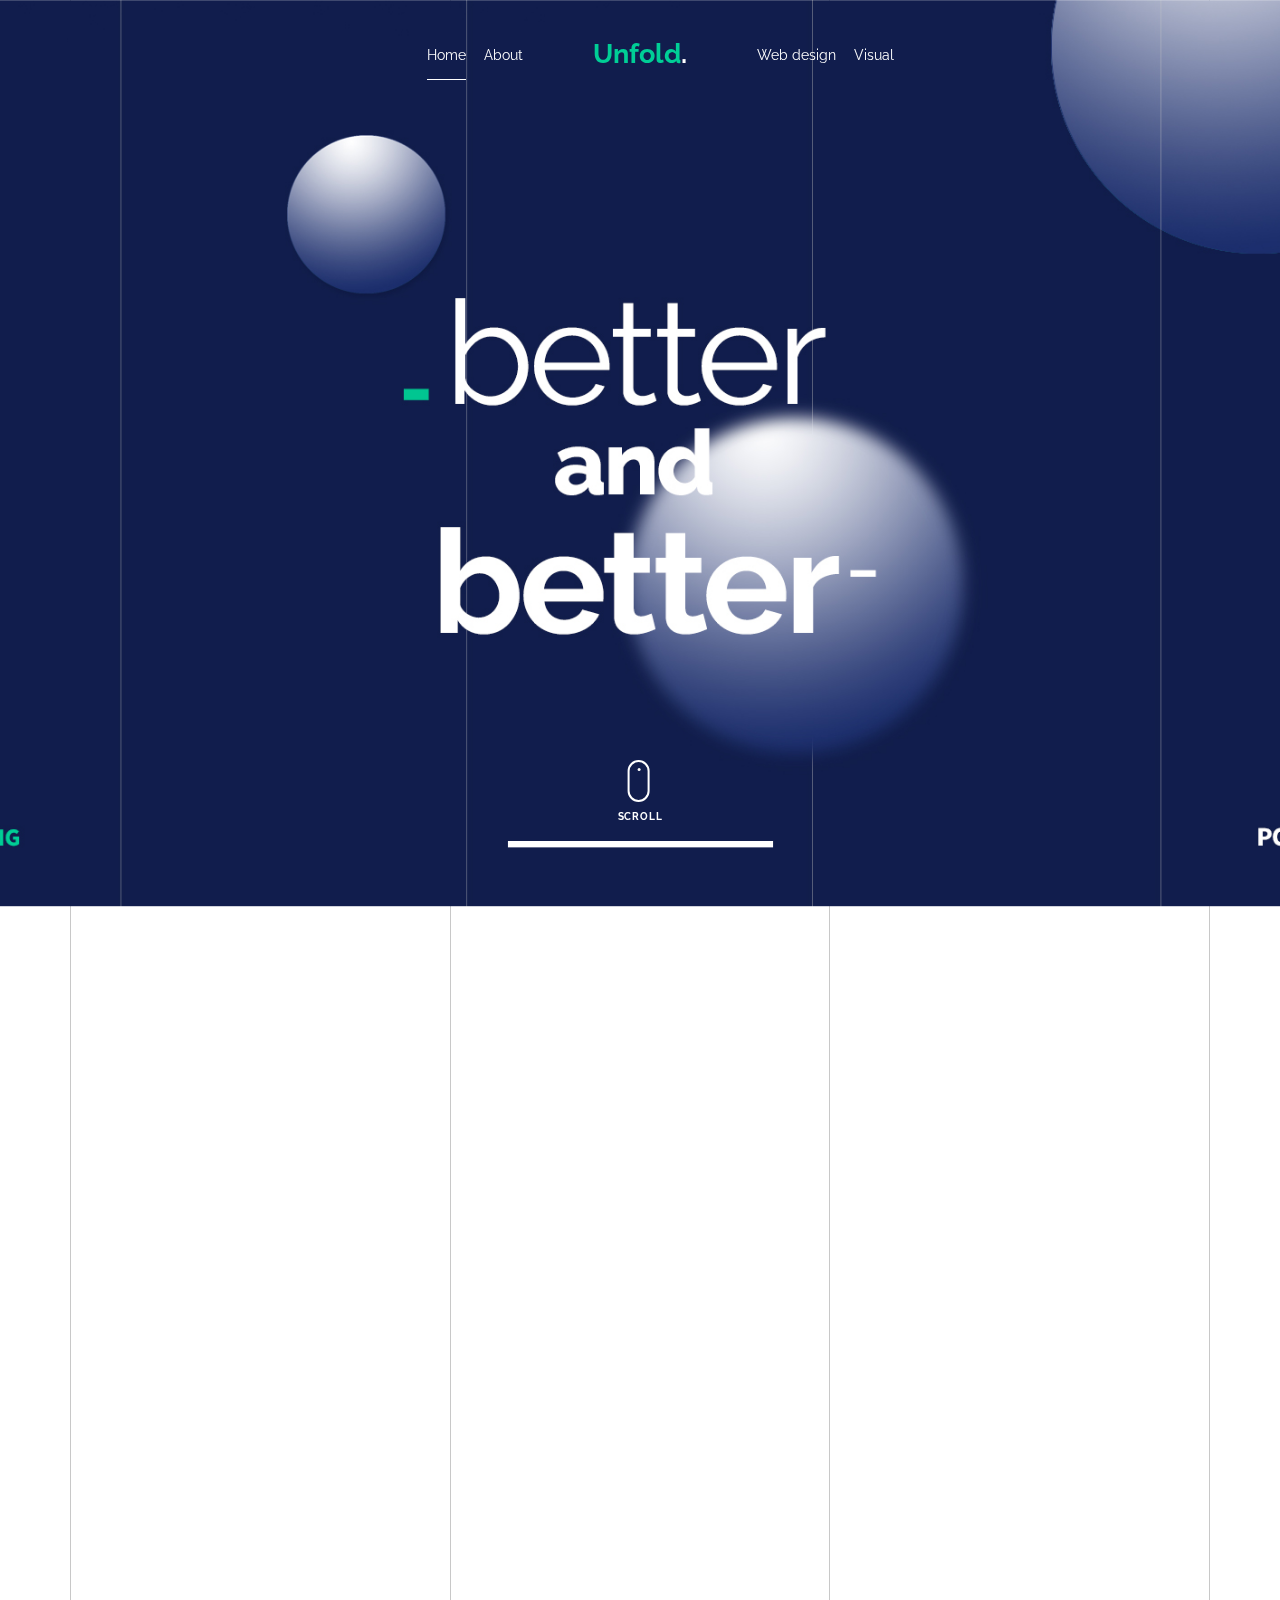
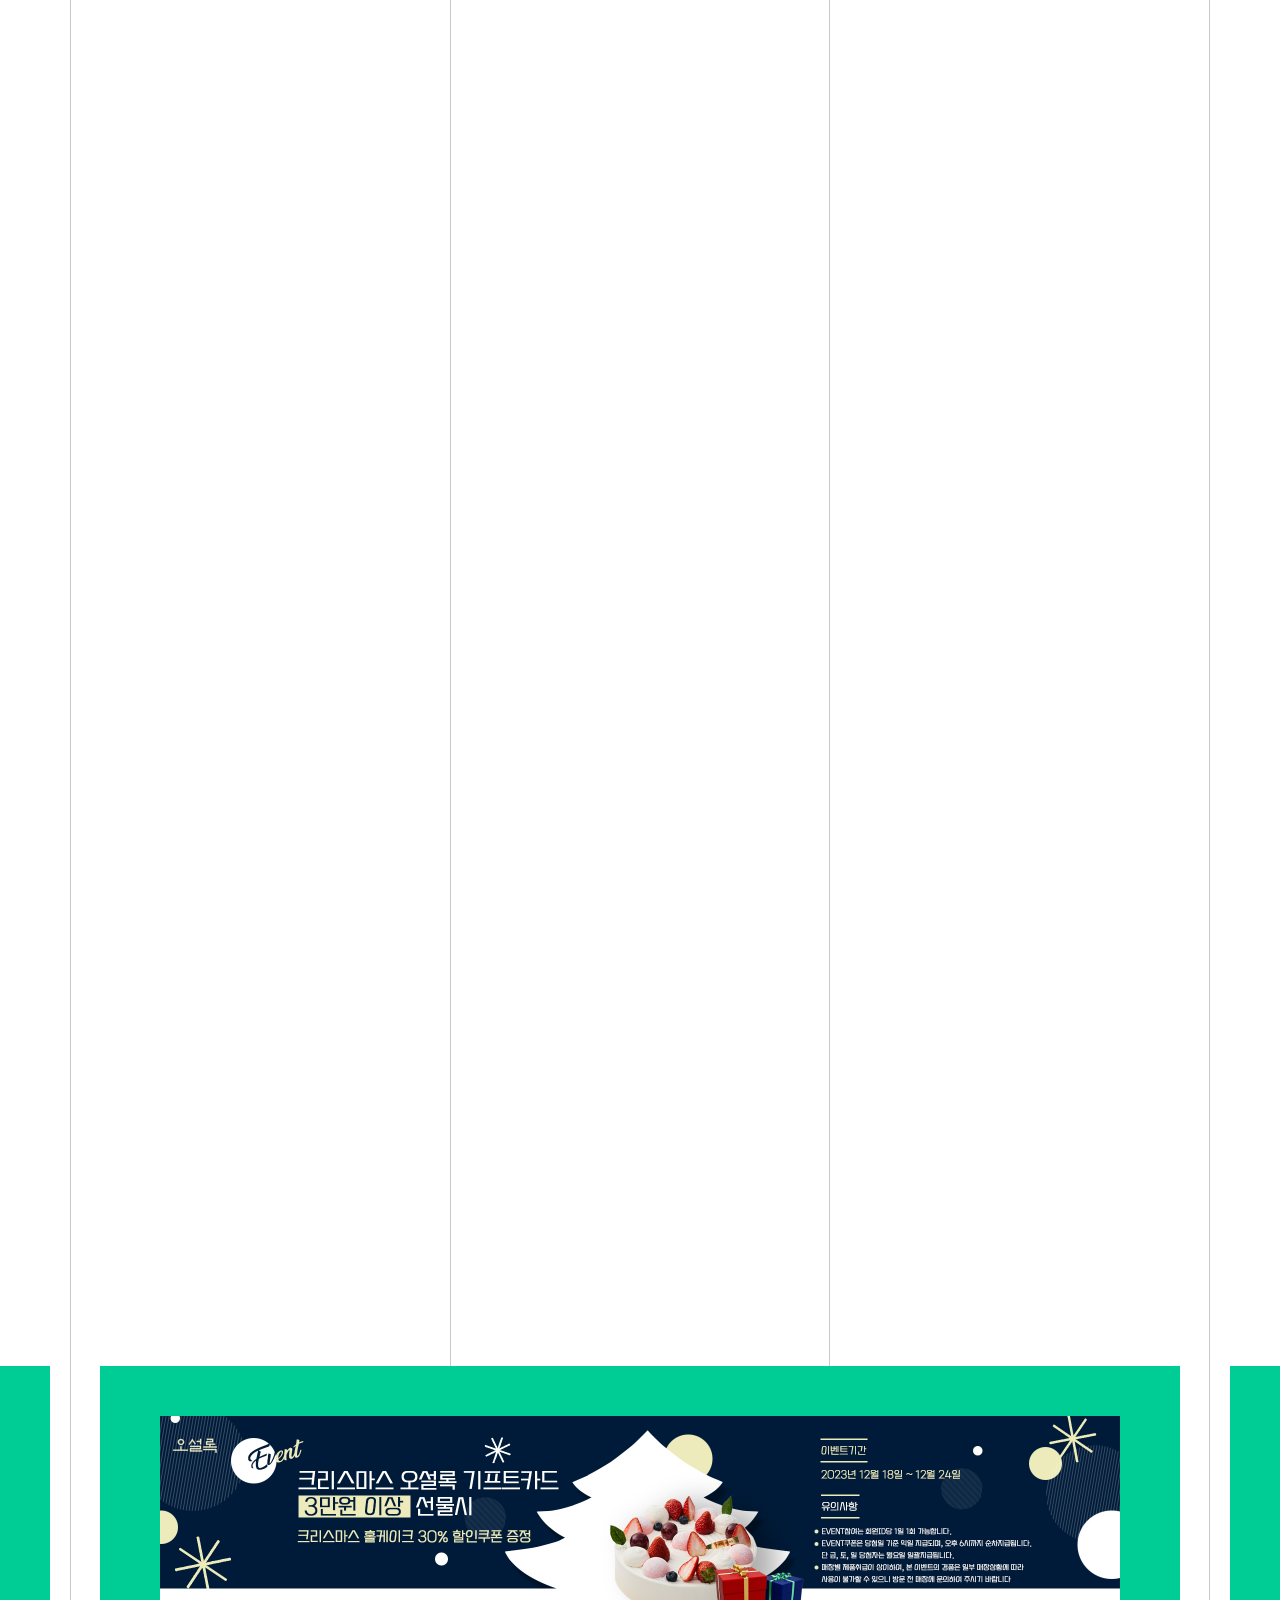
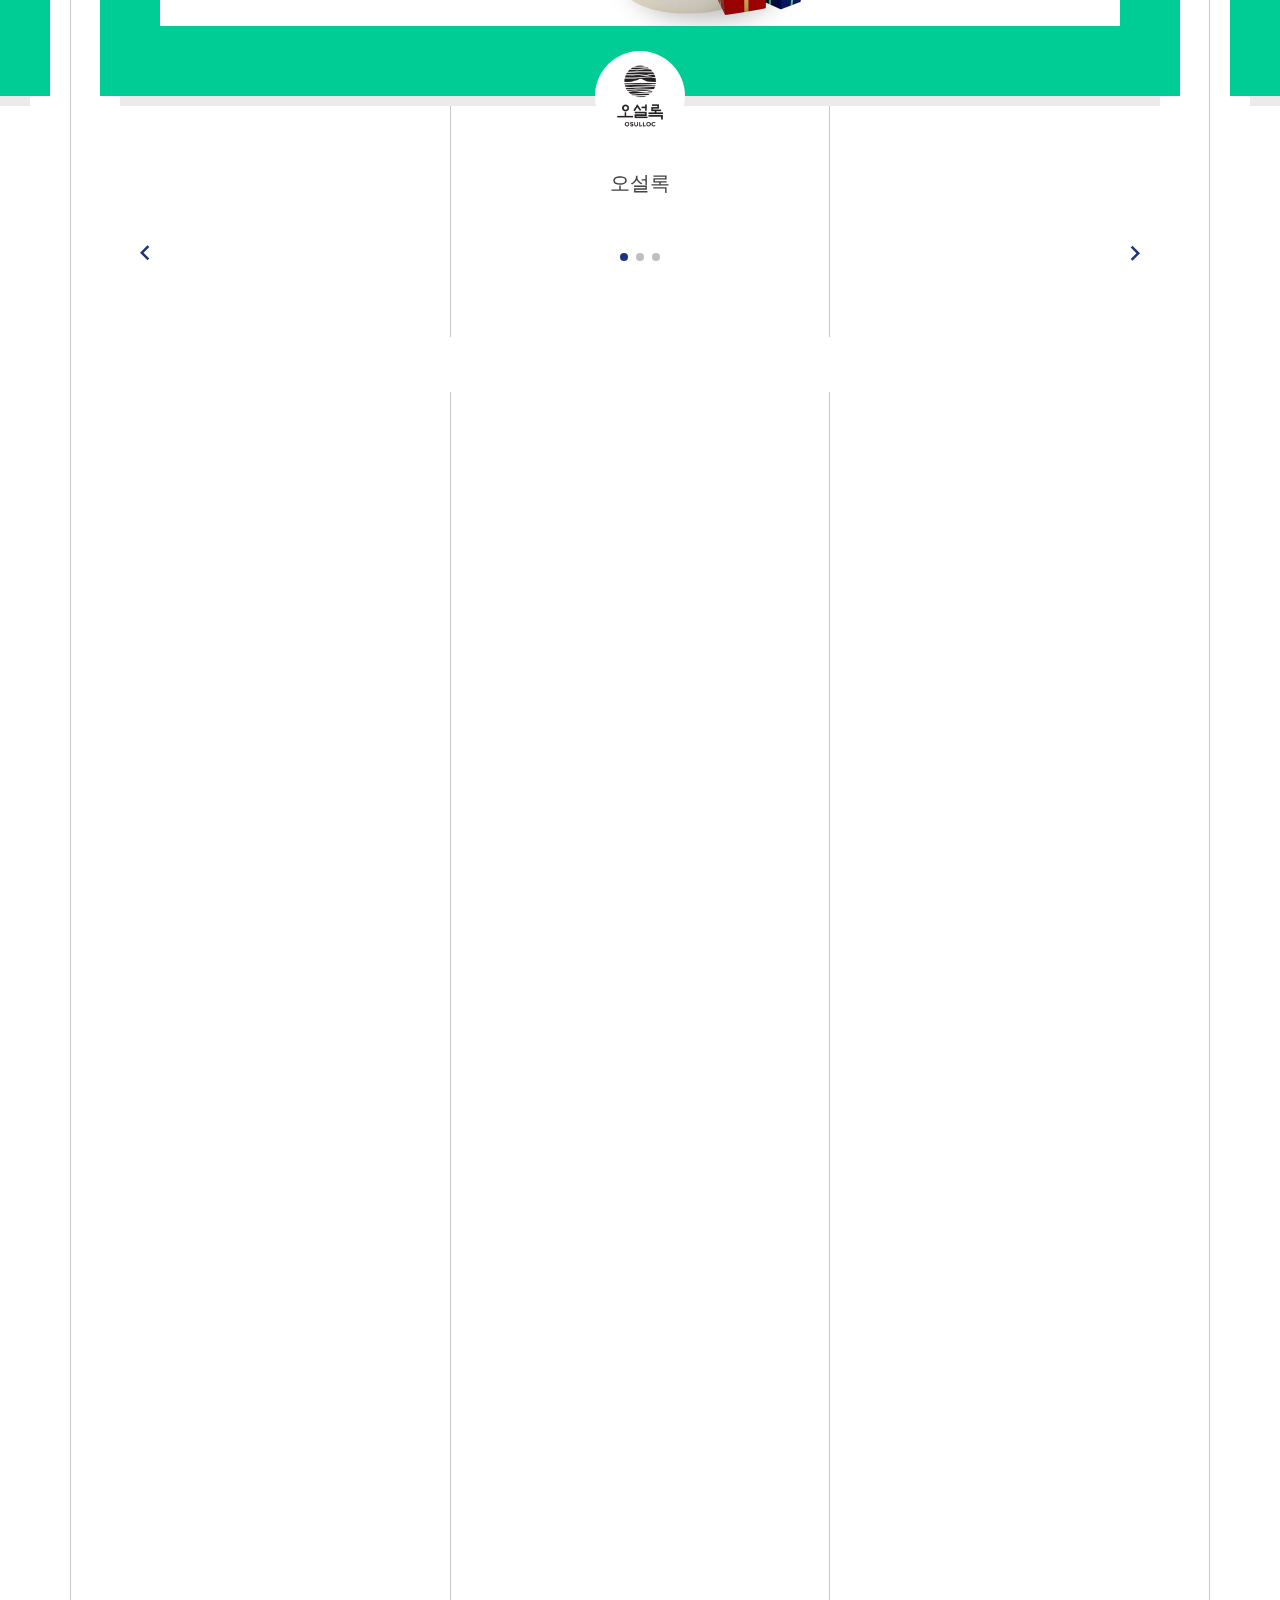
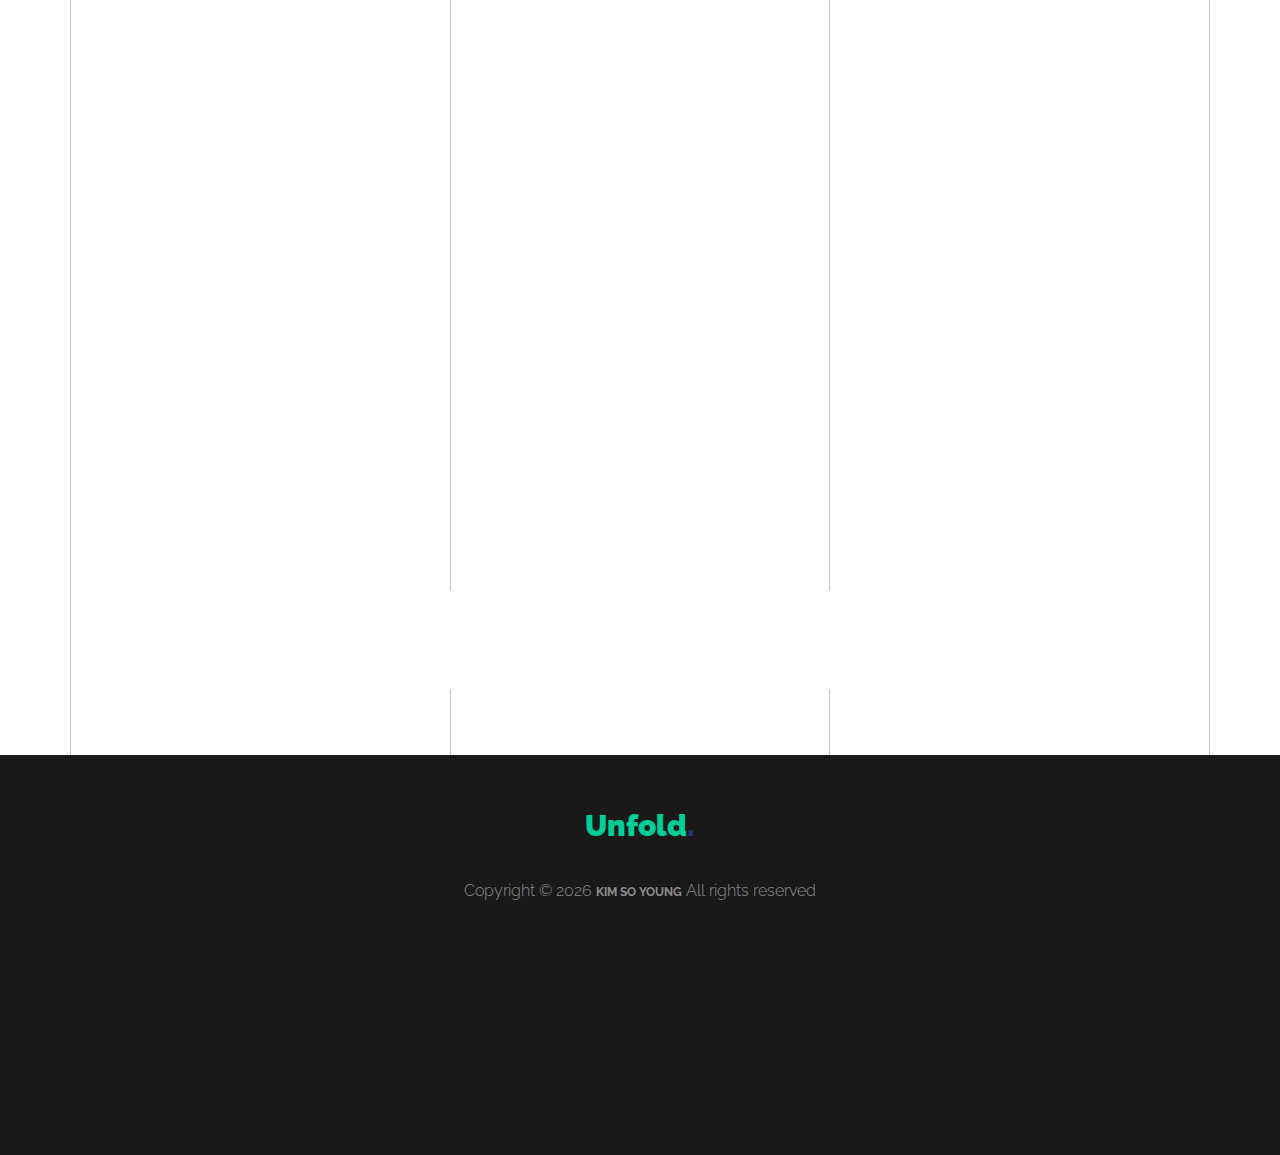
==== commit 5b816f3c: "업" ====
--- a/index.html
+++ b/index.html
@@ -220,8 +220,8 @@
               <a href="web_04.html" class="grid-item blog-item w-100 h-100">
                 <div class="overlay">
                   <div class="portfolio-item-content">
-                    <h3>해파리스튜디오 스마트스토어</h3>
-                    <p class="post-meta">Web Design <span class="small">&bullet;</span> pc , mobile</p>
+                    <h3>해파리스튜디오</h3>
+                    <p class="post-meta">Smart store <span class="small">&bullet;</span> pc , mobile</p>
                   </div>
                 </div>
                 <img src="images/post_4.jpg" class="lazyload" alt="Image" />
@@ -249,7 +249,7 @@
                     <p class="post-meta">Web Design <span class="small">&bullet;</span> pc , tablet , mobile</p>
                   </div>
                 </div>
-                <img src="images/post_1.jpg" class="lazyload" alt="Image" />
+                <img src="images/post_6.jpg" class="lazyload" alt="Image" />
               </a>
 
 
--- a/css/style.css
+++ b/css/style.css
@@ -36,7 +36,7 @@
 
 body,
 .unslate_co--site-inner {
-  background: #fff;
+  /* background: #fff; */
 }
 
 ::-moz-selection {
@@ -60,8 +60,21 @@
   text-decoration: none !important;
 }
 
+
+.backcolor{background-color: #510d20;} 
+
+.backcolor2{background-color: #71141c;}
+
+.backcolor3{background-color: #a38561;}
+
+.backcolor4{background-color: #212121;}
+
+.backcolor5{background-color: #00223f;}
+
+.backcolor6{background-color: #0d2d26;}
+
 .unslate_co--site-inner {
-  margin-bottom: 400px;
+
   position: relative;
   width: 100%;
   z-index: 1;
@@ -74,7 +87,7 @@
 }
 
 .unslate_co--footer {
-  position: fixed !important;
+
   width: 100%;
   background-color: #191919;
   color: #fff;
@@ -849,6 +862,8 @@
   height: 100vh;
   min-height: 650px;
 }
+.height, .height .container>.row{height: 50vh!important; min-height: auto!important;}
+
 
 .cover-v1 .heading {
   font-size: 5rem;
@@ -899,6 +914,8 @@
   bottom: 100px;
   z-index: 9;
 }
+.mouse_bottom{bottom: 10px!important;}
+
 
 .mouse-wrap:active,
 .mouse-wrap:active>.mouse-label,
@@ -2210,9 +2227,11 @@
   margin-left: -570px;
   top: 0;
   height: 100%;
-  border-left: 1px solid #C8C8C8;
+border-left: 1px solid #C8C8C8;
   border-right: 1px solid #C8C8C8;
 }
+.linenone{border: none!important;}
+.linenone .lines{border: none!important;}
 
 .lines-wrap .lines-inner .lines {
   position: absolute;
@@ -2311,14 +2330,18 @@
 font-size: 11px;
 color: #fff;}
 
-.webpage01{background-color: #70122c;}  
-
-.webpage02{background-color: #851a22;}
-
-.webpage03{background-color: #acacac;}
-
-.webpage04{background-color: #363636;}
-
-.webpage05{background-color: #144c7b;}
-
-.webpage06{background-color: #113930;}+.webpage_text{font-size: 70px; color: #fff; font-weight: bold;}
+
+.webpage_text2{font-size: 50px; color: #fff;}
+
+.webpage01{background-color: #510d20;}  
+
+.webpage02{background-color: #71141c;}
+
+.webpage03{background-color: #a38561;}
+
+.webpage04{background-color: #212121;}
+
+.webpage05{background-color: #00223f;}
+
+.webpage06{background-color: #0d2d26;}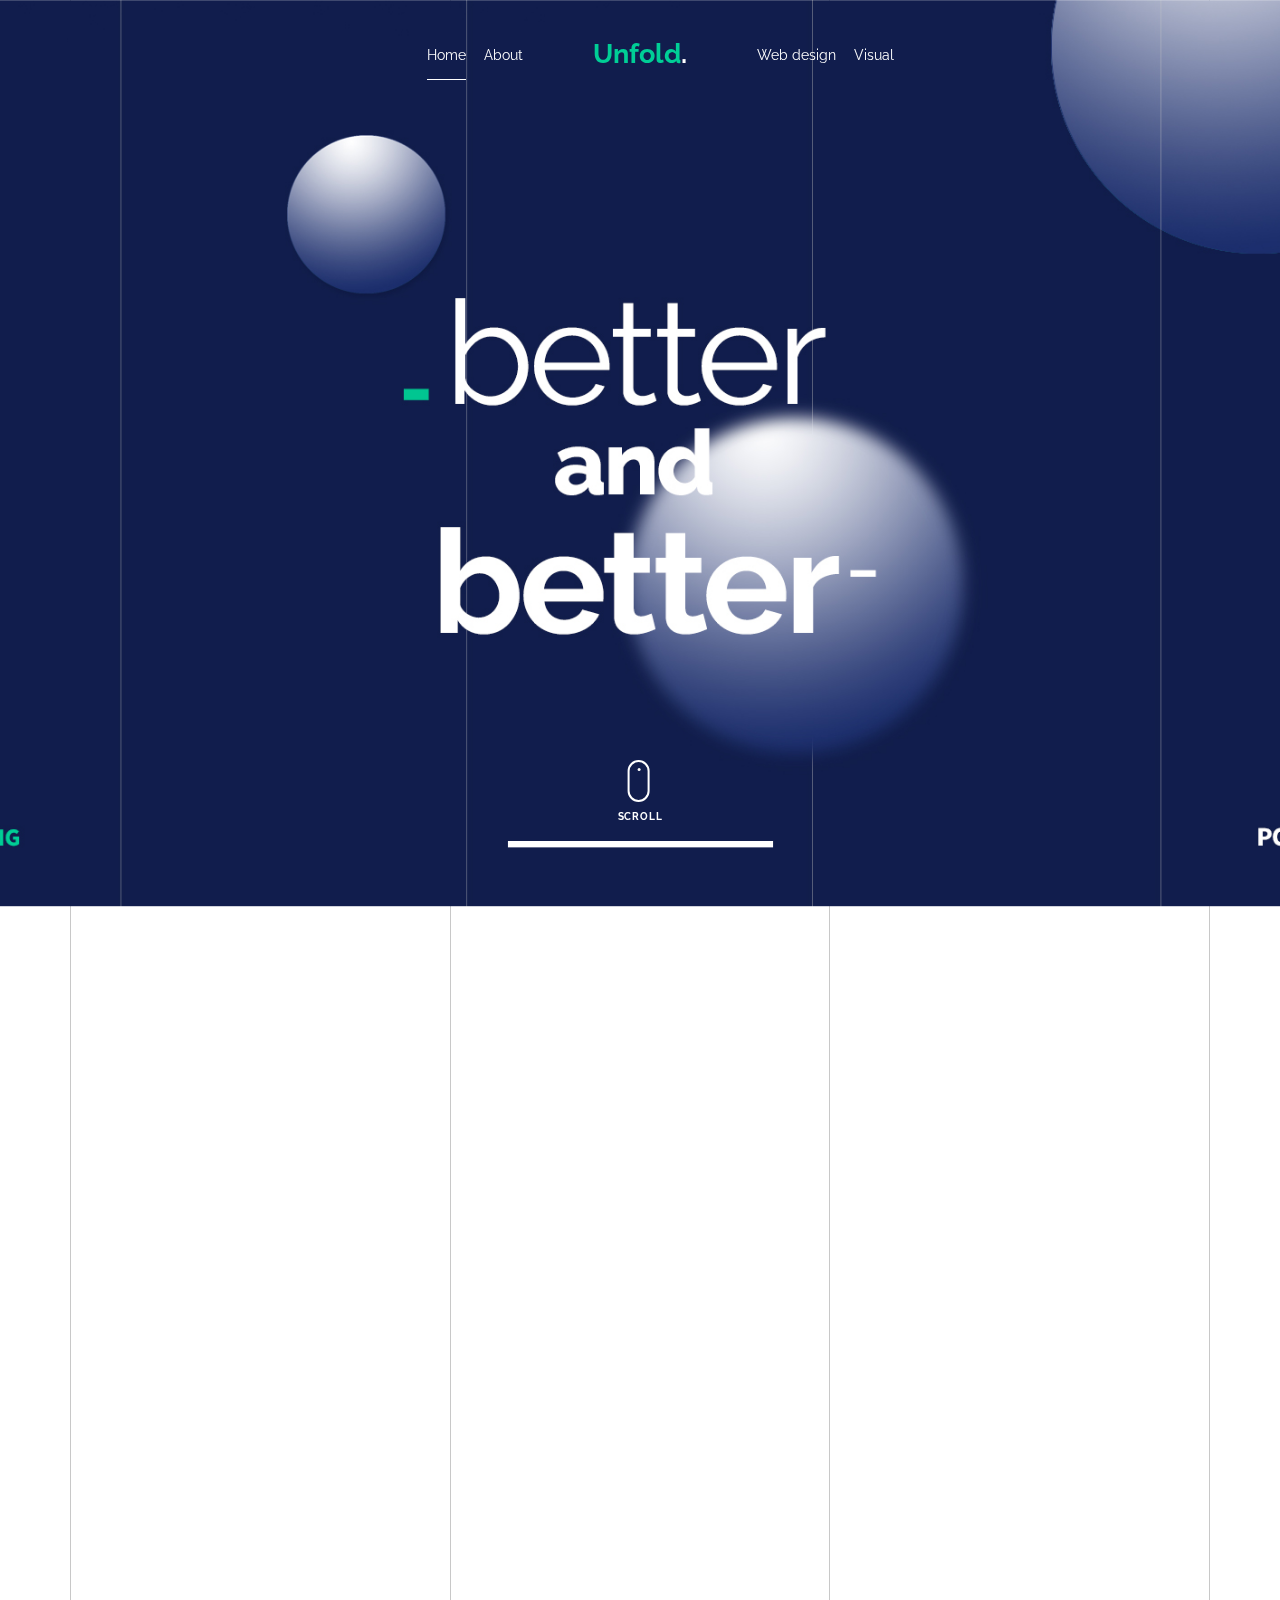
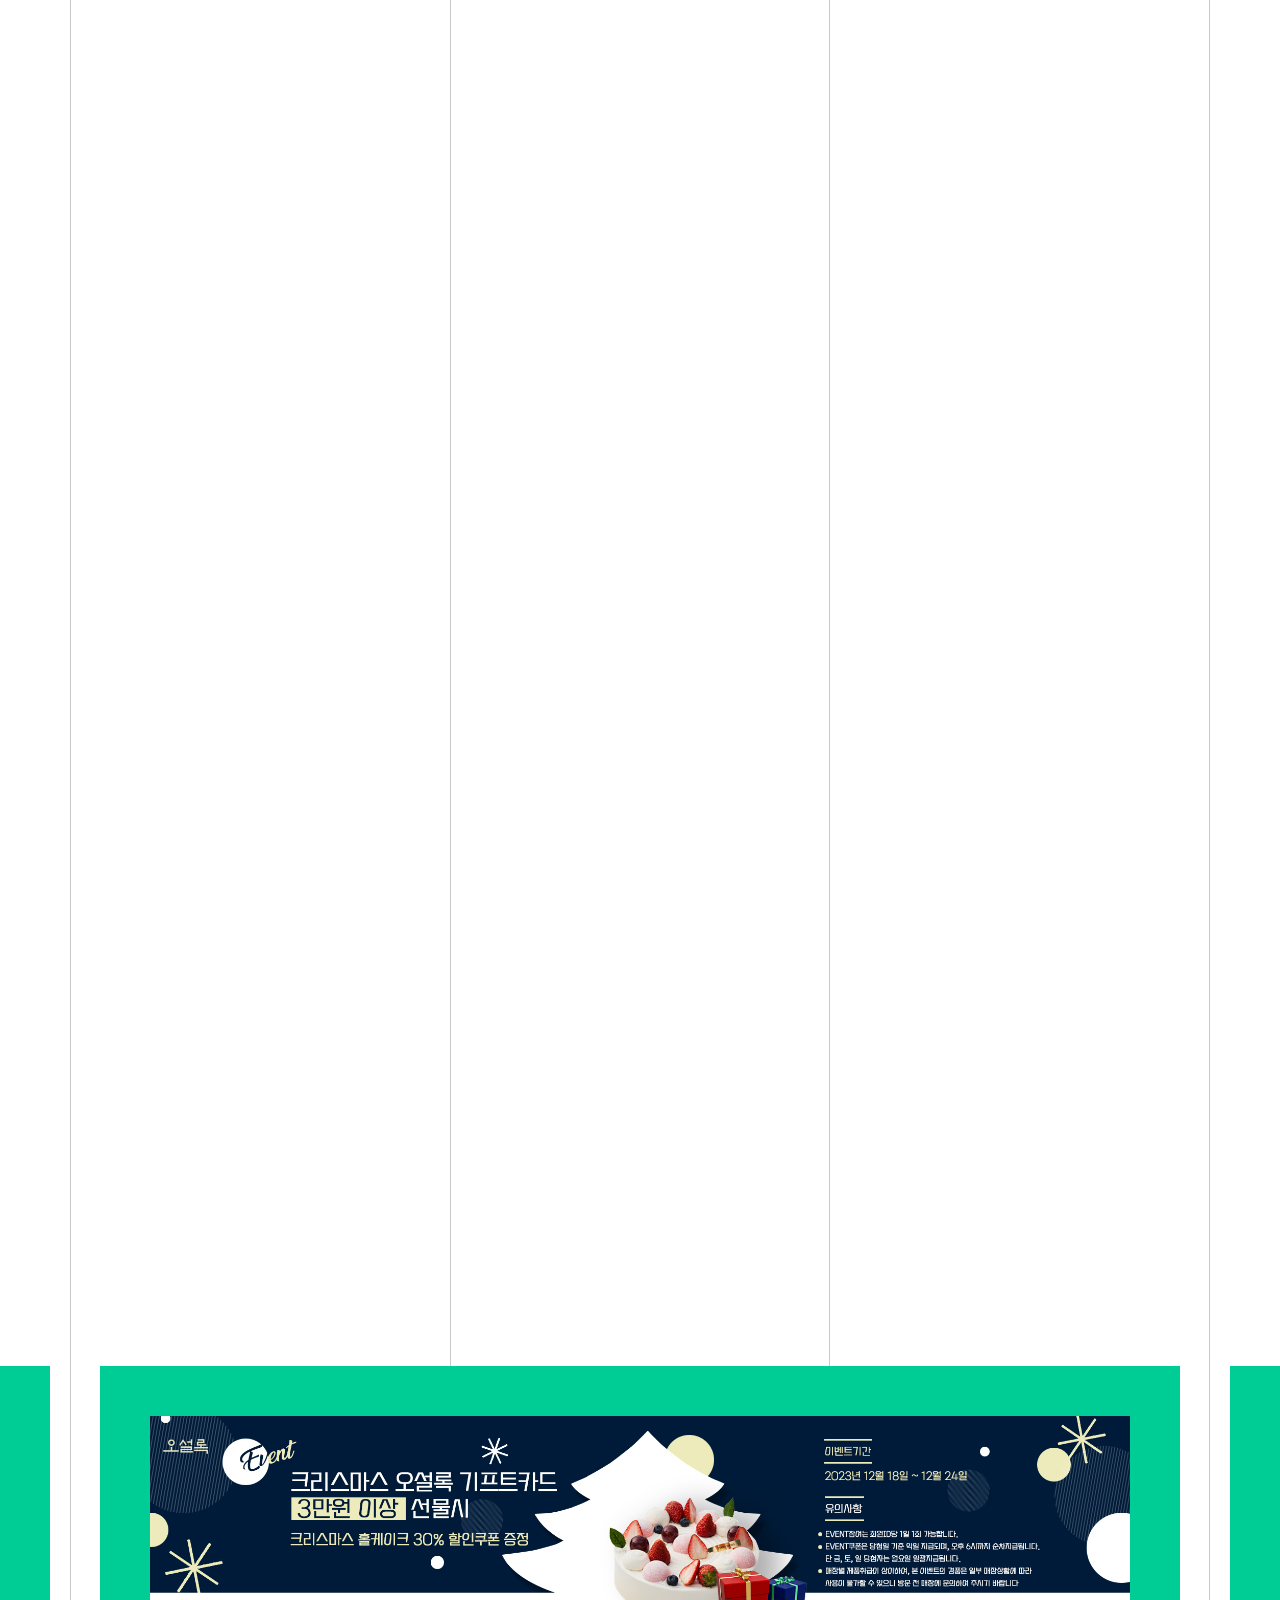
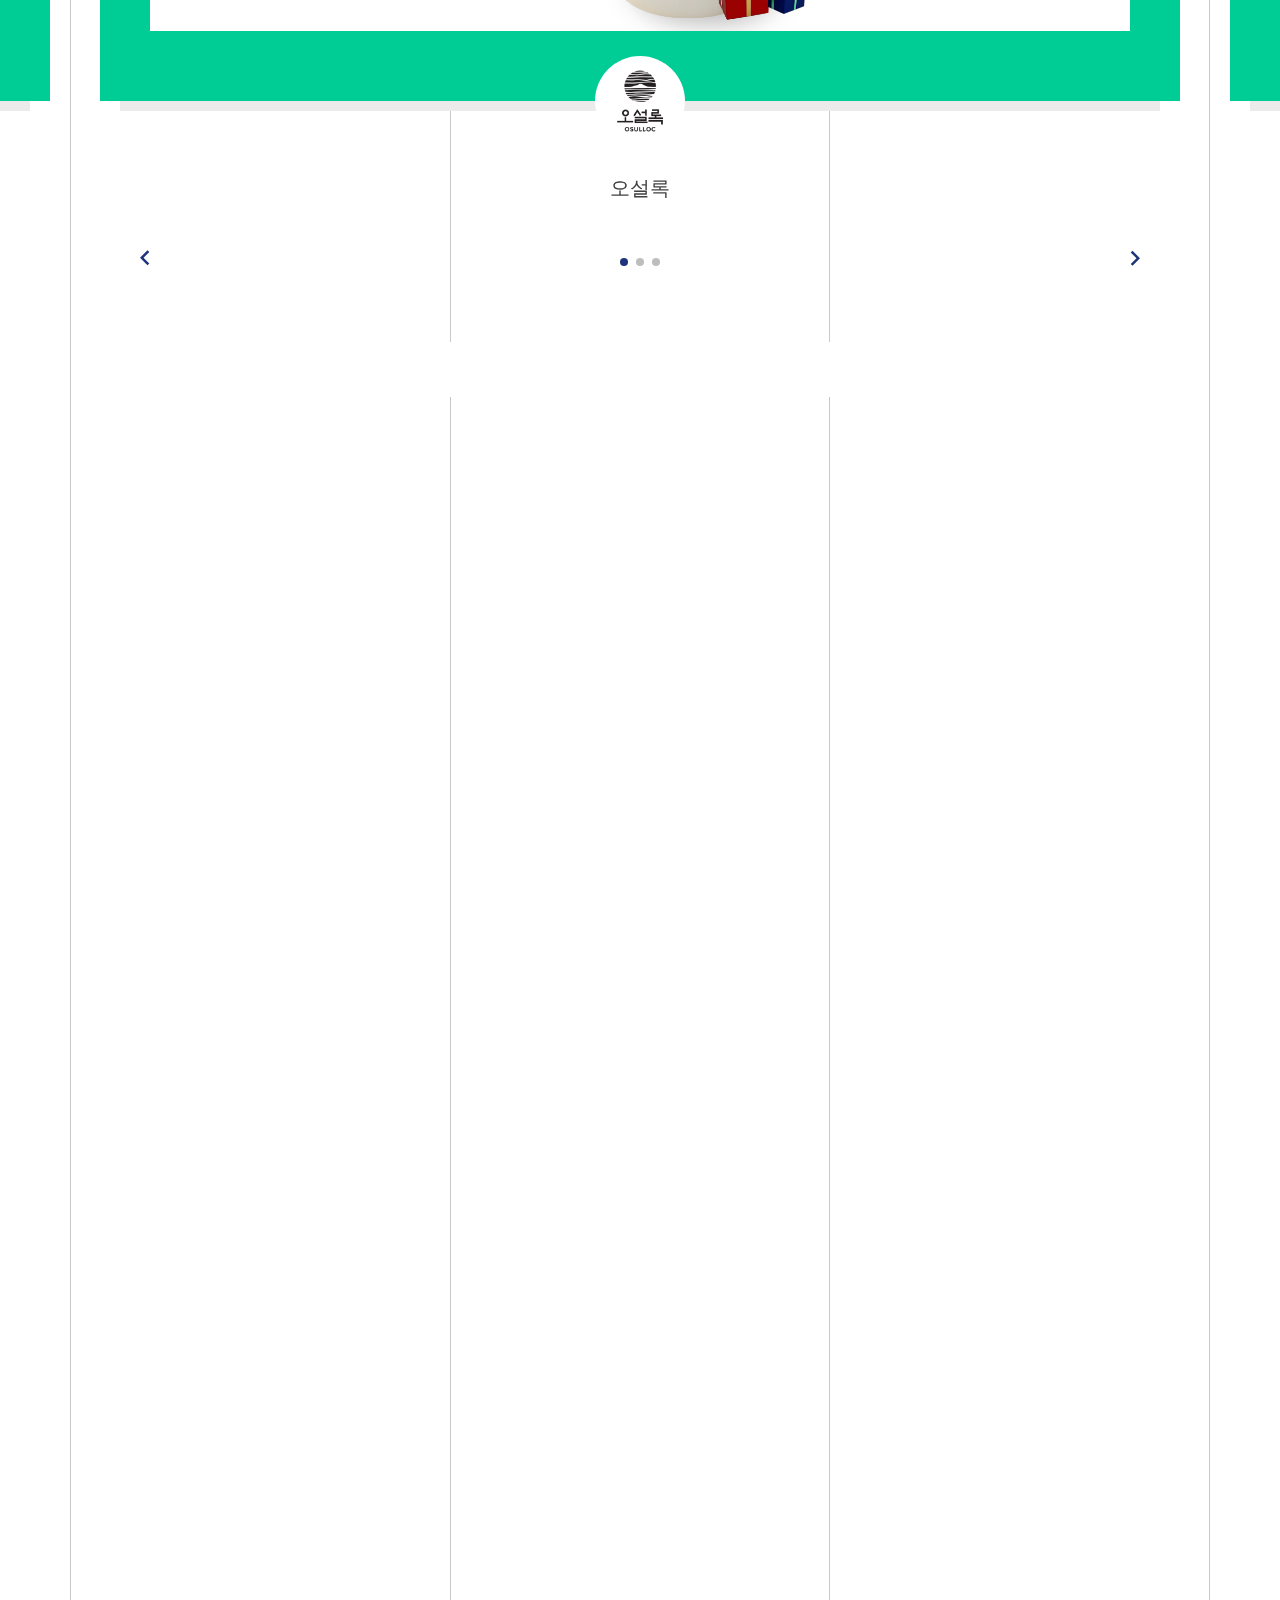
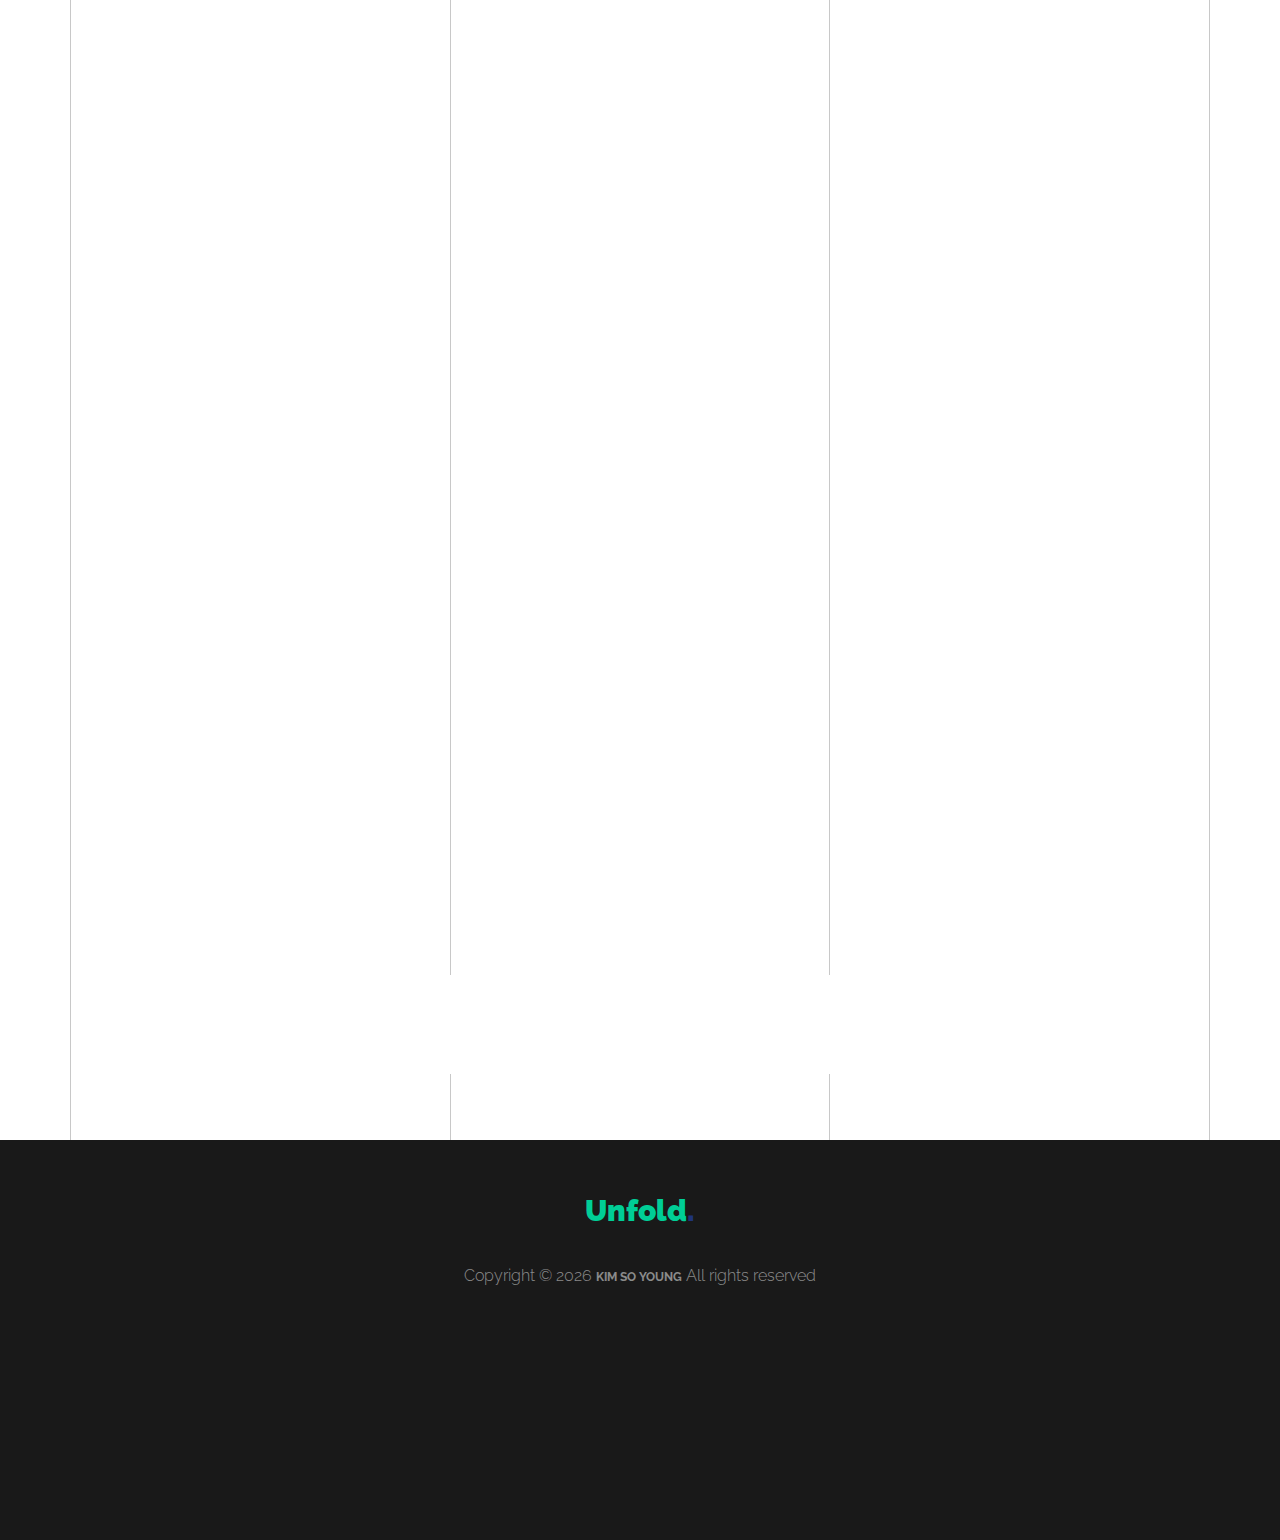
==== commit ec79405c: "2" ====
--- a/index.html
+++ b/index.html
@@ -544,6 +544,48 @@
                 </a>
               </div>
 
+              <div class="item web illustration col-sm-6 col-md-6 col-lg-4 isotope-mb-2">
+                <a href="images/visual_14_full.jpg" class="portfolio-item isotope-item gsap-reveal-img"
+                  data-fancybox="gallery" data-caption="오설록 배너">
+                  <div class="overlay">
+                    <span class="wrap-icon2 icon-photo2"></span>
+                    <div class="portfolio-item-content">
+                      <h3>오설록 배너 </h3>
+                      <p>Banner, photoshop</p>
+                    </div>
+                  </div>
+                  <img src="images/visual_14.jpg" class="lazyload  img-fluid" alt="Images" />
+                </a>
+              </div>
+
+              <div class="item web illustration col-sm-6 col-md-6 col-lg-4 isotope-mb-2">
+                <a href="images/visual_15_full.jpg" class="portfolio-item isotope-item gsap-reveal-img"
+                  data-fancybox="gallery" data-caption="베스킨라빈스 배너">
+                  <div class="overlay">
+                    <span class="wrap-icon2 icon-photo2"></span>
+                    <div class="portfolio-item-content">
+                      <h3>베스킨라빈스 배너 </h3>
+                      <p>Banner, photoshop</p>
+                    </div>
+                  </div>
+                  <img src="images/visual_15.jpg" class="lazyload  img-fluid" alt="Images" />
+                </a>
+              </div>
+
+              <div class="item web illustration col-sm-6 col-md-6 col-lg-4 isotope-mb-2">
+                <a href="images/visual_16_full.jpg" class="portfolio-item isotope-item gsap-reveal-img"
+                  data-fancybox="gallery" data-caption="국민카드 배너">
+                  <div class="overlay">
+                    <span class="wrap-icon2 icon-photo2"></span>
+                    <div class="portfolio-item-content">
+                      <h3>국민카드 배너</h3>
+                      <p>Banner, photoshop</p>
+                    </div>
+                  </div>
+                  <img src="images/visual_16.jpg" class="lazyload  img-fluid" alt="Images" />
+                </a>
+              </div>
+
             </div>
 
           </div>
--- a/css/style.css
+++ b/css/style.css
@@ -1121,7 +1121,7 @@
 
 .portfolio-item .overlay:before,
 .blog-item .overlay:before {
-  background: rgba(0, 0, 0, 0.5);
+  background: rgba(0, 0, 0, 0.3);
   content: "";
 }
 
@@ -1563,8 +1563,7 @@
 
 /* 배너사이즈조정 */
 .testimonial-v1 .testimonial-inner-bg img {
-  width: 960px;
-  height: 210px;
+  width: 100%;
   margin: 0 auto;
 }
 
